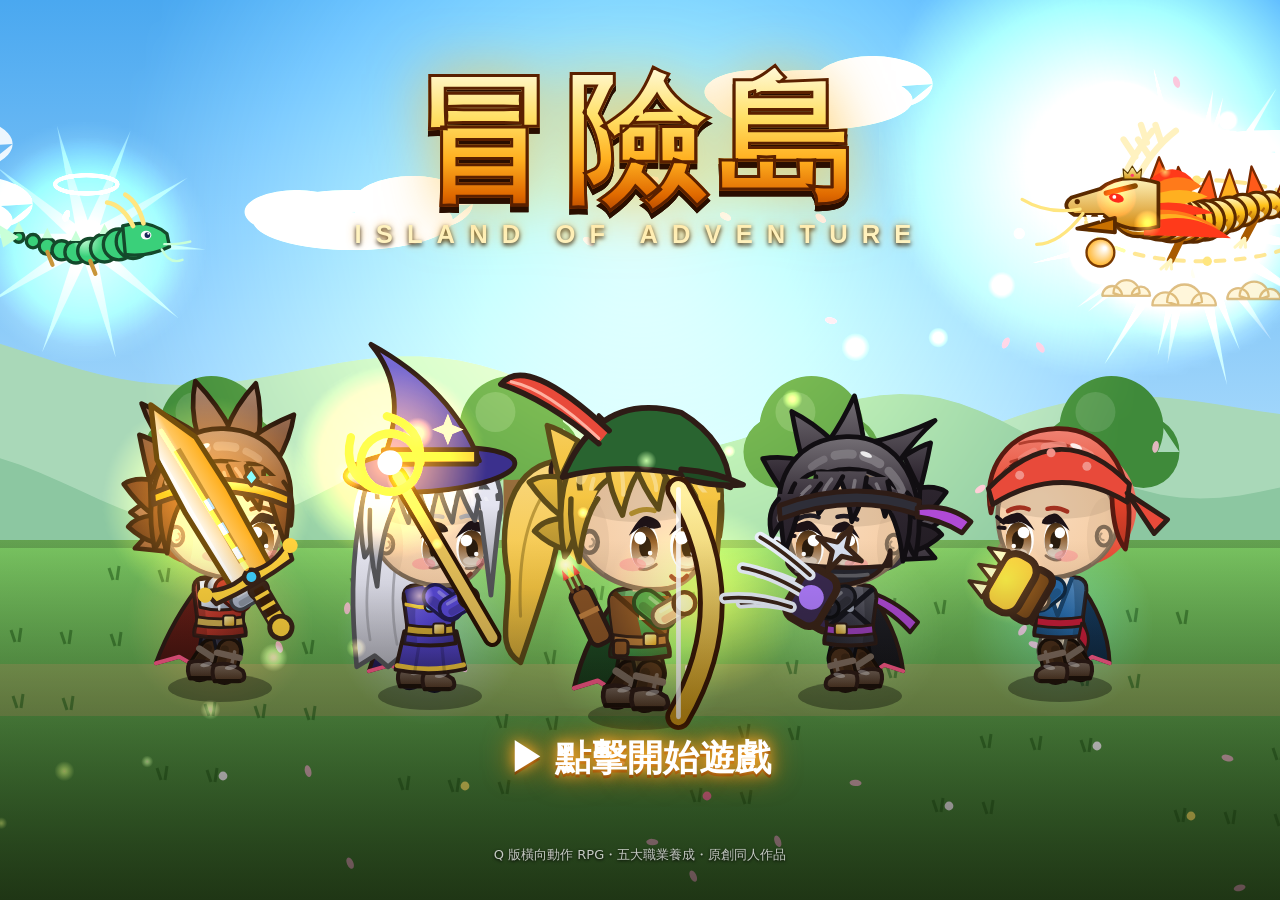
==== game/index.html @ 32ce2522 "chore: establish game baseline and visual review harness" ====
<!DOCTYPE html>
<html lang="zh-Hant">
<head>
<meta charset="utf-8">
<meta name="viewport" content="width=device-width, initial-scale=1, viewport-fit=cover">
<title>冒險島 · RPG</title>
<style>
:root{--g1:#fff1a8;--g2:#f0c43c;--g3:#b8861f;--gold:linear-gradient(135deg,#fff1a8,#f0c43c 45%,#b8861f);--ink:#f3e6bd;--sub:#a8976a;color-scheme:dark}
*{box-sizing:border-box}
html,body{margin:0;min-height:100%}
body{background:#07060a;color:var(--ink);font-family:"Segoe UI",system-ui,"Microsoft JhengHei","PingFang TC","Noto Sans TC",sans-serif;display:flex;flex-direction:column;align-items:center;justify-content:center;min-height:100vh;padding:8px;gap:8px;user-select:none;-webkit-user-select:none;touch-action:manipulation;overflow-x:hidden}
body::before{content:"";position:fixed;inset:-20%;z-index:-1;background:radial-gradient(40% 35% at 15% 10%,rgba(240,196,60,.16),transparent 70%),radial-gradient(35% 40% at 90% 85%,rgba(120,80,220,.16),transparent 70%);animation:dr 20s ease-in-out infinite alternate}
@keyframes dr{to{transform:translate(5%,4%) scale(1.1)}}
button,input{font-family:inherit}
#wrap{width:min(100%,calc((100vh - 24px)*16/9))}
html:fullscreen body{padding:0}html:fullscreen #wrap{width:min(100vw,100vh*16/9)}html:fullscreen #stage{border-radius:0}
#stage{position:relative;width:100%;aspect-ratio:16/9;border:1px solid transparent;border-radius:16px;overflow:hidden;background:#000 padding-box,linear-gradient(135deg,#fff1a8,#8a6a1c 35%,#f0c43c 70%,#6b4e16) border-box;box-shadow:0 0 70px rgba(240,196,60,.16)}
#cv{width:100%;height:100%;display:block}
#ui{position:absolute;inset:0;display:flex;align-items:center;justify-content:center;padding:30px 0 52px;background:radial-gradient(ellipse at center,rgba(10,8,16,.55),rgba(5,4,8,.86));backdrop-filter:blur(2px)}
#ui[hidden]{display:none}#qbar[hidden]{display:none}
.panel{max-height:100%;width:100%;overflow:auto;text-align:center;padding:12px 16px}
.panel[hidden]{display:none}
h1{margin:0;font:900 clamp(28px,6vw,58px)/1.15 Georgia,"Noto Serif TC",serif;letter-spacing:.12em;background:linear-gradient(100deg,#8a6a1c,#fff1a8,#d9a52b,#fff1a8,#8a6a1c);background-size:250%;-webkit-background-clip:text;background-clip:text;color:transparent;animation:sh 6s linear infinite;filter:drop-shadow(0 4px 18px rgba(240,196,60,.35))}
h1 b{font-size:1.15em}
@keyframes sh{to{background-position:250% 0}}
h2{margin:0 0 8px;font-size:clamp(15px,2.6vw,22px);color:var(--g1);letter-spacing:.06em}
.sub{color:var(--sub);font-size:clamp(10px,1.6vw,13px);margin:4px 0 10px}
.btnc{display:grid;grid-template-columns:repeat(2,minmax(0,1fr));gap:8px;max-width:520px;margin:0 auto 8px}
.btnc button,.lnk,.btns button,.mini{border:1px solid rgba(240,196,60,.5);background:rgba(18,14,6,.9);color:var(--g2);font:700 clamp(12px,2vw,16px) inherit;padding:clamp(8px,1.6vw,13px) 8px;border-radius:13px;cursor:pointer;transition:.15s}
.btnc button:hover,.lnk:hover,.btns button:hover,.mini:hover:not(:disabled){background:rgba(240,196,60,.16);transform:translateY(-2px)}
.btnc button.hl{background:linear-gradient(135deg,rgba(240,196,60,.28),rgba(184,134,31,.16));border-color:var(--g2);color:var(--g1)}
.btnc button:disabled{opacity:.4;cursor:default;transform:none}
.lnk{padding:6px 14px;font-size:13px;margin:6px 4px 0}
.mini{padding:4px 10px;font-size:12px;border-radius:9px}
.mini:disabled{opacity:.35;cursor:default}
.mini.on{background:var(--gold);color:#241800}
.seg{display:inline-flex;background:rgba(18,14,6,.9);border:1px solid rgba(240,196,60,.3);border-radius:999px;padding:3px;margin:2px 2px 6px;flex-wrap:wrap;justify-content:center}
.seg button{border:0;background:none;color:var(--sub);font:700 13px inherit;padding:5px 13px;border-radius:999px;cursor:pointer}
.seg button.on{background:var(--gold);color:#241800}
.chs{display:grid;grid-template-columns:repeat(5,minmax(0,1fr));gap:6px;max-width:620px;margin:0 auto}
.cc canvas{display:block;margin:0 auto;width:clamp(46px,8vw,74px);height:auto;filter:drop-shadow(0 3px 4px rgba(0,0,0,.5))}
.vol{font-size:13px;color:var(--ink)}.vol input{width:min(160px,30vw);vertical-align:middle;accent-color:#f0c43c}
.sgs{display:grid;grid-template-columns:repeat(7,minmax(0,1fr));gap:4px;max-width:660px;margin:0 auto 6px}.sgd{position:relative;border:1px solid rgba(240,196,60,.25);border-radius:9px;padding:4px 2px;font-size:10.5px;background:rgba(18,14,6,.6);min-height:52px}.sgd b{display:block;color:var(--g1);font-size:11px}.sgd small{color:var(--sub);font-size:10px;line-height:1.2;display:block}.sgd.sp{border-color:#ffd23d;background:rgba(240,196,60,.12)}.sgd.now{box-shadow:0 0 0 2px #ffd23d;animation:pulse 1.2s infinite alternate}.sgd.done{opacity:.5}.sgd i{position:absolute;right:4px;top:2px;color:#6ef08f;font-style:normal}@keyframes pulse{to{box-shadow:0 0 0 2px #ffd23d,0 0 14px rgba(255,210,61,.6)}}
.btnc.three{grid-template-columns:repeat(3,minmax(0,1fr));max-width:640px}
.salon{display:flex;gap:12px;max-width:720px;margin:6px auto 0;text-align:left;align-items:flex-start}
.salon canvas{background:radial-gradient(circle at 50% 70%,rgba(240,196,60,.25),rgba(0,0,0,.3) 70%);border:1px solid rgba(240,196,60,.4);border-radius:14px;width:170px;height:200px;flex:none}
.opt{display:flex;flex-wrap:wrap;gap:4px;margin:2px 0 6px}
.opt button{border:1px solid rgba(240,196,60,.35);background:rgba(18,14,6,.9);color:var(--ink);border-radius:8px;padding:3px 8px;font:600 12px inherit;cursor:pointer}
.opt button.on{background:var(--gold);color:#241800}
.opt button.lk{opacity:.45}
.sw{display:inline-block;width:12px;height:12px;border-radius:50%;vertical-align:-1px;margin-right:3px;border:1px solid #0006}
.pslots{display:flex;gap:6px;justify-content:center;margin:6px 0 4px;flex-wrap:wrap}.pslot{min-width:150px;border:1px dashed rgba(255,156,207,.4);border-radius:10px;padding:4px 8px;display:flex;flex-direction:column;font-size:12px}.pslot.on{border-style:solid;background:rgba(255,156,207,.08)}.pslot small{color:var(--sub);font-size:10px}
#gani .gstar{position:absolute;inset:0;background-image:radial-gradient(1.5px 1.5px at 10% 20%,#fff,transparent),radial-gradient(1px 1px at 30% 70%,#fff,transparent),radial-gradient(1.5px 1.5px at 55% 30%,#ffe9a8,transparent),radial-gradient(1px 1px at 75% 80%,#fff,transparent),radial-gradient(2px 2px at 90% 15%,#c9b8ff,transparent),radial-gradient(1px 1px at 45% 90%,#fff,transparent);background-size:300px 300px;animation:gsky 40s linear infinite;opacity:.7;pointer-events:none}@keyframes gsky{to{background-position:300px 600px}}
#gani.gt1{background:radial-gradient(ellipse at center,rgba(90,60,10,.97),rgba(8,5,2,.995))}#gani.gt2{background:radial-gradient(ellipse at center,rgba(70,20,90,.98),rgba(6,2,12,.995))}
.gm .gaura{position:absolute;left:-30px;top:-30px;width:210px;height:210px;border-radius:50%;opacity:0}.gm.g1 .gaura{opacity:1;background:radial-gradient(circle,rgba(255,210,61,.55),transparent 65%);animation:gpul 0.6s infinite alternate}.gm.g2 .gaura{opacity:1;background:conic-gradient(from 0deg,#ff5a8a,#ffd23d,#6ef08f,#5ab8ff,#c77dff,#ff5a8a);-webkit-mask:radial-gradient(circle,transparent 35%,#000 40%,transparent 70%);mask:radial-gradient(circle,transparent 35%,#000 40%,transparent 70%);animation:gspin 1.2s linear infinite}
@keyframes gpul{to{transform:scale(1.15);opacity:.7}}.gm.g2{animation:gshake .08s 12 linear}.gbase em{position:absolute;left:0;right:0;top:-2px;text-align:center;font-style:normal;color:#fff;font-size:14px;z-index:2}
.gburst{position:absolute;left:50%;top:23px;width:0;height:0;pointer-events:none}.gburst i{position:absolute;left:-2px;top:-2px;width:4px;height:24px;border-radius:2px;background:linear-gradient(#fff6c0,#ffd23d,transparent);transform-origin:2px 2px;animation:gbr .9s ease-out forwards}.gburst i:nth-child(1){transform:rotate(0deg) translateY(10px)}.gburst i:nth-child(2){transform:rotate(30deg) translateY(10px)}.gburst i:nth-child(3){transform:rotate(60deg) translateY(10px)}.gburst i:nth-child(4){transform:rotate(90deg) translateY(10px)}.gburst i:nth-child(5){transform:rotate(120deg) translateY(10px)}.gburst i:nth-child(6){transform:rotate(150deg) translateY(10px)}.gburst i:nth-child(7){transform:rotate(180deg) translateY(10px)}.gburst i:nth-child(8){transform:rotate(210deg) translateY(10px)}.gburst i:nth-child(9){transform:rotate(240deg) translateY(10px)}.gburst i:nth-child(10){transform:rotate(270deg) translateY(10px)}.gburst i:nth-child(11){transform:rotate(300deg) translateY(10px)}.gburst i:nth-child(12){transform:rotate(330deg) translateY(10px)}@keyframes gbr{from{opacity:1;height:4px}to{opacity:0;height:60px}}
.urc{position:absolute;inset:0;z-index:5;display:flex;align-items:center;justify-content:center;overflow:hidden;pointer-events:none;transition:opacity .6s}.urc.out{opacity:0}
.urflash{position:absolute;inset:0;background:radial-gradient(circle,rgba(255,250,220,.85),rgba(255,210,61,.25) 40%,transparent 70%);animation:urfl 1s ease-out forwards}@keyframes urfl{from{opacity:1;transform:scale(.3)}to{opacity:0;transform:scale(1.6)}}
.urrays{position:absolute;left:50%;top:50%;width:1600px;height:1600px;margin:-800px 0 0 -800px;background:repeating-conic-gradient(rgba(255,90,138,.30) 0 6deg,rgba(255,210,61,.30) 6deg 12deg,rgba(110,240,143,.26) 12deg 18deg,rgba(90,184,255,.30) 18deg 24deg,rgba(199,125,255,.30) 24deg 30deg,transparent 30deg 40deg);-webkit-mask:radial-gradient(circle,#000 10%,transparent 60%);mask:radial-gradient(circle,#000 10%,transparent 60%);animation:gspin 6s linear infinite,urin .8s ease-out}.urrays.r2{animation:gspin 9s linear infinite reverse,urin .8s ease-out;opacity:.6}@keyframes urin{from{transform:scale(0)}}
.urring{position:absolute;left:50%;top:50%;width:40px;height:40px;margin:-20px 0 0 -20px;border-radius:50%;border:4px solid #ffd23d;box-shadow:0 0 30px #ff5a8a,inset 0 0 20px #5ab8ff;animation:urr 1.6s ease-out infinite}.urring.d2{animation-delay:.5s;border-color:#5ab8ff}.urring.d3{animation-delay:1s;border-color:#c77dff}@keyframes urr{from{transform:scale(.2);opacity:1}to{transform:scale(18);opacity:0}}
.urcf{position:absolute;inset:0}.urcf i{position:absolute;top:-20px;width:8px;height:14px;border-radius:2px;animation-name:urcf;animation-timing-function:linear;animation-iteration-count:infinite}@keyframes urcf{to{top:110%;margin-left:60px}}
.urbox{position:relative;text-align:center;padding:36px 70px;border-radius:50%;background:radial-gradient(ellipse,rgba(10,4,20,.7),transparent 70%);animation:urbx 1s cubic-bezier(.2,1.6,.4,1)}@keyframes urbx{from{transform:scale(0) rotate(-12deg);opacity:0}}
.urtx{font:900 64px/1.1 Georgia,"Noto Serif TC",serif;letter-spacing:.08em;background:linear-gradient(90deg,#ff5a8a,#ffd23d,#6ef08f,#5ab8ff,#c77dff,#ff5a8a);background-size:300%;-webkit-background-clip:text;background-clip:text;color:transparent;filter:drop-shadow(0 0 14px rgba(255,210,61,.9)) drop-shadow(0 4px 2px #000);animation:urshine 1.5s linear infinite}@keyframes urshine{to{background-position:300% 0}}
.urit{margin-top:10px;font-size:26px;font-weight:900;text-shadow:0 0 12px currentColor,0 2px 3px #000;animation:gpop .8s .3s backwards}.ursub{margin-top:6px;color:#fff3c8;font-size:15px;letter-spacing:.3em;text-shadow:0 2px 3px #000}
#gani{position:fixed;inset:0;z-index:60;background:radial-gradient(ellipse at center,rgba(44,26,66,.985),rgba(6,4,10,.995));display:flex;flex-direction:column;align-items:center;justify-content:center;gap:16px;cursor:pointer;overflow:auto;padding:20px}#gani[hidden]{display:none}
.gm{position:relative;z-index:1;width:150px;height:170px;animation:gshake .12s 6 linear}
#gani .gfx{position:fixed;inset:0;width:100%;height:100%;pointer-events:none;z-index:0}.gcaps,.gskip,.gab{position:relative;z-index:1}
.gm.gc0 .gaura{opacity:1;background:radial-gradient(circle,rgba(150,210,255,.55),transparent 65%);animation:gpul .5s infinite alternate}
.gm.g1 .gdome{border-color:#fff3b0;box-shadow:0 0 30px #ffd23d,inset 0 0 20px rgba(255,210,61,.6)}.gm.g2 .gdome{border-color:#fff;box-shadow:0 0 40px #ff6ad5,0 0 70px #7fd8ff,inset 0 0 26px rgba(255,255,255,.7)}
.gc{padding:8px 6px 10px;border-radius:14px}.gc.op{background:linear-gradient(180deg,rgba(255,255,255,.07),rgba(0,0,0,.3));box-shadow:inset 0 0 0 1px rgba(255,255,255,.14)}
.gc.t0.op .gt{animation:gflip .4s}.gc.t1 .gb{box-shadow:0 0 14px #ffd23d,0 0 4px #fff}.gc.t1.op{background:linear-gradient(180deg,rgba(255,210,61,.28),rgba(70,30,0,.4));box-shadow:inset 0 0 0 2px #ffd23d,0 0 22px rgba(255,190,60,.7);animation:gcard .55s cubic-bezier(.2,1.6,.4,1)}
.gc.t2.op{background:linear-gradient(120deg,rgba(255,90,138,.4),rgba(255,210,61,.4),rgba(110,240,143,.4),rgba(90,184,255,.4),rgba(199,125,255,.4),rgba(255,90,138,.4));background-size:300% 300%;box-shadow:inset 0 0 0 2px #fff,0 0 32px rgba(255,106,213,.9),0 0 60px rgba(127,216,255,.6);animation:gcard .6s cubic-bezier(.2,1.6,.4,1),grb 2s linear infinite}
.gc.t1.op .gt,.gc.t2.op .gt{font-size:13px;animation:gflip .5s}.gc.t1.op .gt::before{content:"★ 稀有 ★";display:block;font-size:10px;color:#ffe27a;letter-spacing:.2em}
@keyframes gflip{from{transform:rotateY(90deg) scale(.6);opacity:0}to{transform:none;opacity:1}}@keyframes gcard{from{transform:scale(.4) rotate(-8deg)}to{transform:none}}@keyframes grb{to{background-position:300% 0}}.gdome{position:absolute;left:10px;top:0;width:130px;height:120px;border-radius:50%;background:radial-gradient(circle at 35% 30%,rgba(255,255,255,.5),rgba(160,200,255,.18) 40%,rgba(80,100,160,.25));border:3px solid #ffd23d;overflow:hidden}.gdome i{position:absolute;width:26px;height:26px;border-radius:50%;background:linear-gradient(#ff7aa0 50%,#fff 50%);border:2px solid #2a1626;animation:gbob 1s infinite alternate}.gdome i:nth-child(2n){background:linear-gradient(#7fd8ff 50%,#fff 50%)}.gdome i:nth-child(3n){background:linear-gradient(#ffd23d 50%,#fff 50%)}
.gdome i:nth-child(1){left:12px;top:70px}.gdome i:nth-child(2){left:40px;top:80px}.gdome i:nth-child(3){left:70px;top:75px}.gdome i:nth-child(4){left:96px;top:68px}.gdome i:nth-child(5){left:24px;top:46px}.gdome i:nth-child(6){left:55px;top:52px}.gdome i:nth-child(7){left:84px;top:44px}.gdome i:nth-child(8){left:40px;top:24px}.gdome i:nth-child(9){left:70px;top:22px}
.gbase{position:absolute;left:20px;top:110px;width:110px;height:58px;border-radius:10px 10px 16px 16px;background:linear-gradient(#e0483a,#8a1a14);border:3px solid #2a1626}.gbase::after{content:"";position:absolute;left:41px;top:14px;width:22px;height:22px;border-radius:50%;background:#ffd23d;border:3px solid #2a1626}
@keyframes gshake{0%,100%{transform:rotate(0)}25%{transform:rotate(-4deg)}75%{transform:rotate(4deg)}}@keyframes gbob{to{transform:translateY(-6px)}}
.gcaps{display:flex;flex-wrap:wrap;gap:10px;justify-content:center;max-width:760px}.gc{position:relative;width:130px;min-height:100px;display:flex;flex-direction:column;align-items:center;animation:gdrop .35s cubic-bezier(.3,1.6,.6,1) backwards}
.gc .gb{width:46px;height:46px;border-radius:50%;background:linear-gradient(#9ab0c8 50%,#fff 50%);border:3px solid #2a1626;position:relative;z-index:1;transition:.25s}.gc.t1 .gb{background:linear-gradient(#ffd23d 50%,#fff 50%)}.gc.t2 .gb{background:conic-gradient(#ff5a8a,#ffd23d,#6ef08f,#5ab8ff,#c77dff,#ff5a8a);animation:gwob .3s 3 linear}
.gc.op .gb{transform:scale(.7) translateY(-6px);opacity:.35}.gc .gt{font-size:12px;text-align:center;margin-top:6px;opacity:0;transform:translateY(8px);transition:.3s;font-weight:700;text-shadow:0 1px 2px #000}.gc.op .gt{opacity:1;transform:none}
.gc.t1.op::before,.gc.t2.op::before{content:"";position:absolute;left:50%;top:23px;width:140px;height:140px;margin:-70px 0 0 -70px;border-radius:50%;background:repeating-conic-gradient(rgba(255,210,61,.45) 0 10deg,transparent 10deg 30deg);animation:gspin 4s linear infinite;z-index:0;-webkit-mask:radial-gradient(circle,#000 30%,transparent 70%);mask:radial-gradient(circle,#000 30%,transparent 70%)}
.gc.t2.op::before{background:repeating-conic-gradient(rgba(255,90,138,.5) 0 8deg,rgba(255,210,61,.5) 8deg 16deg,rgba(110,240,143,.45) 16deg 24deg,rgba(90,184,255,.5) 24deg 32deg,transparent 32deg 45deg);width:180px;height:180px;margin:-90px 0 0 -90px}
.gc.t2.op::after{content:"超稀有！";position:absolute;top:-14px;font-size:12px;font-weight:900;color:#ffd23d;text-shadow:0 0 6px #ff5a8a,0 1px 2px #000;animation:gpop .5s}
@keyframes gdrop{from{transform:translateY(-120px) scale(.6);opacity:0}}@keyframes gspin{to{transform:rotate(360deg)}}@keyframes gwob{25%{transform:rotate(-12deg)}75%{transform:rotate(12deg)}}@keyframes gpop{from{transform:scale(2.4);opacity:0}}
.gskip{color:var(--sub);font-size:12px}#gres div.rare{background:linear-gradient(135deg,rgba(255,210,61,.14),rgba(18,14,6,.9))}#gres div.ur{border-color:#ffd23d;box-shadow:0 0 18px rgba(255,210,61,.7);background:linear-gradient(135deg,rgba(255,90,138,.18),rgba(255,210,61,.18),rgba(90,184,255,.18))}
.gpb{max-width:520px;margin:4px auto;font-size:12px;color:var(--sub)}.gsel{max-width:680px;margin:6px auto;padding:8px;border:1px solid #6ef08f;border-radius:12px;background:rgba(110,240,143,.08);font-size:12px}.gsl{display:flex;flex-wrap:wrap;gap:4px;justify-content:center;margin-top:6px}
.gbtns{display:flex;gap:10px;justify-content:center;margin:10px auto 6px;max-width:560px}.gbtn{flex:1;position:relative;overflow:hidden;border:2px solid #ffd23d;border-radius:16px;padding:12px 8px;font:800 15px inherit;color:#2a1606;background:linear-gradient(180deg,#fff3b0,#ffc21a 55%,#d48a00);box-shadow:0 4px 0 #8a5200,0 0 18px rgba(255,210,61,.45);cursor:pointer;transition:.12s}.gbtn:hover{transform:translateY(-2px);box-shadow:0 6px 0 #8a5200,0 0 26px rgba(255,210,61,.7)}.gbtn:active{transform:translateY(2px);box-shadow:0 1px 0 #8a5200}.gbtn::after{content:"";position:absolute;top:0;left:-60%;width:40%;height:100%;background:linear-gradient(100deg,transparent,rgba(255,255,255,.65),transparent);animation:gshn 2.6s infinite}.gbtn.g10{background:linear-gradient(180deg,#ffd6f0,#ff6ab0 55%,#b8327a);border-color:#ff9ad5;color:#fff;text-shadow:0 1px 2px #5a0a3a;box-shadow:0 4px 0 #6a0a3a,0 0 18px rgba(255,106,176,.5)}@keyframes gshn{60%,100%{left:130%}}
.gban{animation:gbg 3s ease-in-out infinite alternate}@keyframes gbg{to{box-shadow:0 0 34px rgba(255,210,61,.6),0 0 8px rgba(255,90,138,.5)}}
.gban{position:relative;max-width:560px;margin:0 auto 6px;border-radius:16px;overflow:hidden;border:1px solid #ffd23d;box-shadow:0 0 24px rgba(255,210,61,.35)}.gban canvas{display:block;width:100%;height:auto}.gbt{position:absolute;right:10px;top:10px;display:flex;flex-direction:column;align-items:flex-end;gap:3px;text-shadow:0 1px 3px #000,0 0 6px #000}.gbt b{color:#ffd23d;font-size:15px}.gbt span{font-size:12px;color:#fff3c8}.gbt i{font-style:normal;color:#ff9ad5;margin-left:4px}
.gtbl[hidden]{display:none!important}.gab{display:flex;gap:10px;justify-content:center}.gab .mini{font-size:15px;padding:10px 22px}
.gtbl{max-width:520px;margin:8px auto;padding:6px;border:1px solid rgba(240,196,60,.4);border-radius:12px;background:rgba(10,8,4,.92)}
#gres{display:grid;grid-template-columns:repeat(auto-fill,minmax(120px,1fr));gap:6px;max-width:680px;margin:8px auto 0}
#gres div{border:1px solid rgba(240,196,60,.35);border-radius:10px;padding:6px;font-size:12px;background:rgba(18,14,6,.9);animation:ri .35s backwards}
#gres div.rare{border-color:#ff3d6e;box-shadow:0 0 16px rgba(255,61,110,.6)}
.cc{border:1px solid rgba(240,196,60,.35);background:rgba(18,14,6,.9);border-radius:12px;padding:7px 2px;cursor:pointer;color:var(--ink);transition:.15s;position:relative}
.cc:hover,.cc.on{border-color:var(--g2);background:rgba(240,196,60,.14);transform:translateY(-3px)}
.cc i{display:block;width:clamp(26px,5vw,44px);height:clamp(26px,5vw,44px);border-radius:50%;margin:0 auto 3px;border:3px solid #111;box-shadow:0 0 14px var(--cl)}
.cc b{font-size:clamp(11px,1.9vw,14px)}
.cc small{display:block;color:var(--sub);font-size:11px}
.info{min-height:34px;margin:8px auto 0;max-width:660px;font-size:clamp(10px,1.7vw,13px);color:var(--sub);line-height:1.6}
.info b{color:var(--g1)}
.xpb{height:7px;background:#1d1708;border-radius:5px;overflow:hidden;max-width:320px;margin:4px auto}
.xpb i{display:block;height:100%;background:var(--gold)}
.help{font-size:clamp(11px,1.7vw,14px);line-height:1.8;max-width:660px;margin:0 auto;text-align:left}
.help kbd{background:#1d1708;border:1px solid rgba(240,196,60,.45);border-radius:5px;padding:0 6px;color:var(--g1);font-size:.95em}
.rows{max-width:660px;margin:8px auto 0;text-align:left;display:flex;flex-direction:column;gap:5px}
.row{display:flex;align-items:center;gap:8px;background:rgba(18,14,6,.9);border:1px solid rgba(240,196,60,.22);border-radius:11px;padding:6px 10px;font-size:clamp(11px,1.8vw,13px)}
.row .nm{flex:1;min-width:0}
.row .nm b{color:var(--g1)}
.row .nm small{display:block;color:var(--sub);font-size:11px}
.row .lv{color:var(--g2);font-size:12px;white-space:nowrap}
.row.lock{opacity:.45}
#m4 h2{margin-bottom:4px}
.gtool{display:flex;flex-wrap:wrap;gap:6px;justify-content:center;margin:0 auto 8px}
.gtool button{border:1px solid rgba(240,196,60,.3);background:rgba(18,14,6,.85);color:var(--ink);border-radius:999px;padding:4px 12px;font:700 12px inherit;cursor:pointer;transition:.15s}
.gtool button:hover,.gtool button:focus{border-color:var(--g2);color:var(--g1);transform:translateY(-1px)}
#m4 .chs{max-width:820px}
.gcard{max-width:820px!important;text-align:left;background:linear-gradient(180deg,rgba(46,34,12,.94),rgba(16,12,6,.94));border:1px solid rgba(240,196,60,.38);border-radius:14px;padding:10px 14px;box-shadow:0 8px 24px rgba(0,0,0,.35),inset 0 1px 0 rgba(255,241,168,.12)}
.gcard .gh{display:flex;flex-wrap:wrap;align-items:baseline;gap:4px 14px}
.gcard .gnm{font-size:18px;font-weight:900;color:var(--g1)}.gcard .gjb{color:var(--ink);font-weight:700}.gcard .gcp{color:#ffb070;font-weight:900;font-size:15px}.gcard .gsp{color:var(--sub)}.gcard .gsp.on{color:#6ef08f;font-weight:900}.gcard .gds{color:#c9a0ff}
.gcard .xpb{margin:6px 0 2px}.gcard .gxp{font-size:11px;color:var(--sub)}
.gst{display:grid;grid-template-columns:repeat(auto-fill,minmax(118px,1fr));gap:4px 8px;margin-top:6px}
.gst span{display:flex;justify-content:space-between;background:rgba(255,255,255,.045);border:1px solid rgba(240,196,60,.12);border-radius:8px;padding:2px 8px;font-size:12px;color:var(--sub)}.gst b{color:var(--g1)}
.gact{margin-top:6px;font-size:12px}
.chh{display:flex;justify-content:space-between;align-items:center;gap:10px;cursor:pointer;color:var(--g1);font-size:13px;margin:6px 2px 0;padding:7px 12px;border-radius:10px;background:rgba(255,255,255,.04);border:1px solid rgba(255,255,255,.1)}.chh:hover{background:rgba(255,255,255,.09)}.chh.open{border-color:var(--g1);background:rgba(255,215,94,.08)}.chh.lock{opacity:.5}.chh small{font-weight:600;color:#cdb98a;font-size:11.5px}
#title{position:fixed;inset:0;z-index:200;background:#0b0820;cursor:pointer;overflow:hidden;user-select:none}#title canvas{position:absolute;inset:0;width:100%;height:100%}
#title.out{animation:tout .7s forwards;pointer-events:none}@keyframes tout{to{opacity:0;transform:scale(1.06)}}
.tlogo{position:absolute;left:0;right:0;top:7%;text-align:center;pointer-events:none;animation:tlin 1.3s cubic-bezier(.2,1.5,.4,1) both}
.tl1{display:inline-block;font:900 clamp(60px,11vw,160px)/1.1 "Microsoft JhengHei",sans-serif;letter-spacing:.08em;background:linear-gradient(180deg,#fffbe0 0%,#ffe066 35%,#ffb020 62%,#e06a00 85%,#a83c00);-webkit-background-clip:text;background-clip:text;color:transparent;-webkit-text-stroke:3px #5a2000;filter:drop-shadow(0 6px 0 #2a0e00) drop-shadow(0 0 28px rgba(255,190,60,.65));animation:tglow 3s ease-in-out infinite}
.tl2{margin-top:2px;font:800 clamp(14px,2vw,28px) sans-serif;letter-spacing:.55em;color:#fff3c0;text-shadow:0 0 10px rgba(255,180,60,.8),0 2px 4px #000}
.tstart{position:absolute;left:0;right:0;bottom:13%;text-align:center;font:900 clamp(22px,2.8vw,38px) "Microsoft JhengHei",sans-serif;color:#fff;text-shadow:0 0 14px #ffb030,0 0 30px #ff7a00,0 3px 0 #5a2a00;animation:tblink 1.5s ease-in-out infinite;pointer-events:none}
.tfoot{position:absolute;left:0;right:0;bottom:4%;text-align:center;color:rgba(255,255,255,.75);font-size:13px;text-shadow:0 1px 3px #000;pointer-events:none}
@keyframes tblink{0%,100%{opacity:1;transform:scale(1)}50%{opacity:.35;transform:scale(.95)}}
@keyframes tlin{from{opacity:0;transform:translateY(-50px) scale(.7)}to{opacity:1;transform:none}}
@keyframes tglow{0%,100%{filter:drop-shadow(0 6px 0 #2a0e00) drop-shadow(0 0 22px rgba(255,190,60,.5))}50%{filter:drop-shadow(0 6px 0 #2a0e00) drop-shadow(0 0 40px rgba(255,220,120,.95))}}
#rsTip{position:fixed;z-index:90;max-width:300px;background:rgba(16,12,6,.97);border:1px solid #ffd23d;border-radius:12px;padding:9px 12px;font-size:12px;line-height:1.55;color:var(--ink);box-shadow:0 6px 22px rgba(0,0,0,.6);pointer-events:none}#rsTip b{color:#ffe27a;font-size:14px}#rsTip i{font-style:normal;color:#ffb070;font-weight:700}
#resbar span{pointer-events:auto;cursor:help}#resbar span:hover{border-color:#ffd23d;background:rgba(60,44,10,.92)}
#gtab button.rd,#gch .cc{position:relative}#gtab button.rd::after{content:"";position:absolute;top:4px;right:8px;width:9px;height:9px;border-radius:50%;background:#ff3d5a;box-shadow:0 0 6px #ff3d5a;animation:rdp 1.2s infinite}
.eqs .rdot{top:3px;right:3px}#gch .cc .rdot{position:absolute!important;top:5px!important;right:6px!important;left:auto!important;width:10px!important;height:10px!important;margin:0!important;padding:0!important;font-size:0!important;line-height:0!important;border:0!important;box-shadow:0 0 6px #ff3d5a!important}
#gch .cc.on::after{content:"✏ 點一下編輯外觀";position:absolute;left:50%;bottom:-9px;transform:translateX(-50%);white-space:nowrap;font-size:10.5px;padding:0 7px;border-radius:8px;background:#3a2a08;border:1px solid #ffd23d;color:#ffe27a}
.gst2{max-width:720px;margin:10px auto 4px;padding:10px 12px;border:1px solid rgba(240,196,60,.35);border-radius:14px;background:rgba(18,14,6,.85);text-align:left;font-size:12px}.gst2>b{color:#ffe27a;font-size:13px}.gst2>small{color:var(--sub);margin-left:6px}
.gsg{display:grid;grid-template-columns:repeat(auto-fill,minmax(200px,1fr));gap:4px;margin-top:6px}.gsg span{display:flex;gap:6px;align-items:center;padding:3px 8px;border-radius:8px;background:rgba(255,255,255,.04)}.gsg span i{font-style:normal;margin-left:auto;color:#ffe27a;font-weight:800}.gsg span em{font-style:normal;color:var(--sub);min-width:38px;text-align:right}.gsg span.r{background:rgba(255,106,213,.1)}.gsg span.u{background:linear-gradient(90deg,rgba(255,210,61,.22),rgba(199,125,255,.2))}
.gsr{margin-top:8px;display:flex;flex-wrap:wrap;gap:4px 10px;align-items:center}.gsr b{color:#ffb070;margin-right:4px}.gsr span{font-weight:700;text-shadow:0 1px 2px #000}
.qhelp{position:relative;display:inline-flex;width:26px;height:26px;border-radius:50%;align-items:center;justify-content:center;background:#3a2a08;border:1px solid #ffd23d;color:#ffe27a;font:900 15px sans-serif;cursor:help;margin-right:10px;vertical-align:middle}.qhelp .qtip{display:none;position:absolute;left:0;top:32px;width:min(560px,82vw);z-index:40;text-align:left;font-size:12.5px;font-weight:400;line-height:1.65;color:var(--ink);background:rgba(16,12,6,.98);border:1px solid #ffd23d;border-radius:12px;padding:10px 14px;box-shadow:0 8px 24px rgba(0,0,0,.6);font-family:inherit}
.rdrow{align-items:center;gap:6px}.rdb{display:inline-flex!important;flex-direction:column;align-items:center;min-width:84px;padding:6px 10px!important;line-height:1.3}.rdb b{font-size:14px}.rdb small{font-size:11px;display:block}
.r6,.eqs.r6{animation:tgd 1.4s ease-in-out infinite}@keyframes tgd{0%,100%{box-shadow:0 0 12px #ffe94d,inset 0 0 12px rgba(255,233,77,.5)}50%{box-shadow:0 0 26px #fff6b0,inset 0 0 18px rgba(255,255,255,.75)}}
.row[data-bk],.row[data-pk]{cursor:pointer}.row[data-bk]:hover,.row[data-pk]:hover{background:rgba(255,215,94,.07)}
.cpa{margin-top:6px;font-size:12px}.cpa summary{cursor:pointer;color:#ffe27a;font-weight:800;list-style:none;display:inline-block;padding:3px 10px;border:1px solid rgba(255,210,61,.45);border-radius:999px;background:rgba(255,210,61,.08)}.cpa summary::-webkit-details-marker{display:none}
.cpb{margin-top:6px;display:grid;gap:3px}.cpr{display:grid;grid-template-columns:150px 1fr 120px;align-items:center;gap:8px}.cpn{white-space:nowrap}.cpbar{height:10px;border-radius:5px;background:rgba(255,255,255,.06);overflow:hidden}.cpbar i{display:block;height:100%;border-radius:5px}.cpv{text-align:right;font-weight:800;color:#ffe27a}.cpv small{color:var(--sub);font-weight:600;margin-left:6px}.cpt{margin-top:4px;color:var(--sub);font-size:11px}
.plk{border:0;background:none;padding:0 2px;cursor:pointer;font-size:12px;opacity:.55}.plk.on{opacity:1;filter:drop-shadow(0 0 4px #ffd23d)}
.chl{display:inline-flex;gap:2px;margin-right:6px}.chl i{font-style:normal;font-size:13px;opacity:.22;filter:grayscale(1)}.chl i.on{opacity:1;filter:none}
.chlres{margin-top:8px;text-align:left;font-size:12px;padding:6px 10px;border:1px solid rgba(255,210,61,.35);border-radius:10px;background:rgba(255,210,61,.06)}.chlres span{margin-right:10px;opacity:.55}.chlres span.ok{opacity:1;color:#6ef08f;font-weight:800}.chlres small{display:block;color:var(--sub);margin-top:2px}
.bkr{display:flex;align-items:center;gap:10px;justify-content:center;font-size:12px;margin:2px 0}.bkr small{color:var(--sub)}
.stg{display:grid;grid-template-columns:repeat(auto-fill,minmax(150px,1fr));gap:2px 10px}.stl{display:flex;gap:6px;align-items:baseline;padding:1px 4px;border-radius:6px;cursor:help;font-size:12px}.stl:hover{background:rgba(255,215,94,.1)}.stl i{font-style:normal}.stl b{margin-left:auto;color:#fff1a8}.stl small{color:#ff9a3d;font-size:10px}
.dcol{display:flex;gap:12px;align-items:flex-start;flex-wrap:wrap}.dcol>div:first-child{flex:1.4 1 220px;min-width:0}.dset{flex:1 1 180px;border-left:1px dashed rgba(240,196,60,.3);padding-left:10px}#gbody .gtop{max-width:1000px}#gbody .eqgrid{flex:1}#gbody #idet{flex:1.6}
.qhelp.sm{width:20px;height:20px;font-size:12px;margin:0 0 0 6px}
.totb{margin:8px 0 4px;padding:8px 10px;border:1px solid rgba(255,176,48,.4);border-radius:12px;background:rgba(40,24,6,.55);font-size:12px;text-align:left}.tth{display:flex;gap:10px;align-items:baseline;flex-wrap:wrap}.tth b{color:#ffb030;font-size:13px}.tth small{color:var(--sub)}
.tts{display:grid;grid-template-columns:repeat(3,1fr) 1.4fr;gap:6px;margin-top:6px}.tsl{border:1px dashed #6a5a3a;border-radius:10px;padding:5px 7px;display:flex;flex-direction:column;gap:1px}.tsl.on{border-style:solid;background:rgba(255,176,48,.07)}.tsl small{color:var(--sub);font-size:10px}.tset{font-size:11px;line-height:1.5}.tset i{font-style:normal;margin-right:6px}
.ttl2{display:grid;grid-template-columns:repeat(auto-fill,minmax(260px,1fr));gap:4px;margin-top:6px}.tit{display:flex;flex-direction:column;gap:2px;border:1px solid rgba(255,255,255,.1);border-left:3px solid var(--tc);border-radius:8px;padding:4px 8px;background:rgba(0,0,0,.2)}.tit.on{background:rgba(110,240,143,.08)}.tit b{color:var(--tc)}.tit small{color:var(--sub)}.tit span{display:flex;gap:4px}
.sovw{overflow-x:auto;margin-top:6px}.sovt{border-collapse:collapse;font-size:11.5px;width:100%;min-width:640px}.sovt th{font-weight:700;color:#ffe27a;padding:3px 4px;border-bottom:1px solid rgba(240,196,60,.35);white-space:nowrap}.sovt th small{display:block;font-size:10px;color:var(--sub);font-weight:600}.sovt td{padding:2px 4px;text-align:center;border-bottom:1px solid rgba(255,255,255,.05);white-space:nowrap}.sovt td i{opacity:.3;font-style:normal}.sovt td.sk{text-align:left;color:#e8dcc0}.sovt td.tt{color:#6ef08f;font-weight:800}.sovt tr:hover td{background:rgba(255,215,94,.06)}
#gtab{display:flex;width:min(820px,100%);margin:10px auto 4px;padding:4px;border-radius:14px;gap:4px}
#gtab button{flex:1;padding:8px 4px;font-size:13px;border-radius:10px;white-space:nowrap}
#m4 .rows{max-width:820px}
#m4 .chs{display:flex;flex-wrap:wrap;justify-content:center;gap:6px}
#m4 .cc{display:grid;grid-template-columns:44px auto;grid-template-rows:auto auto;column-gap:8px;align-items:center;text-align:left;padding:4px 12px 4px 6px;min-width:150px}
#m4 .cc>canvas,#m4 .cc>div{grid-row:1/3;width:44px!important;margin:0}
#m4 .cc[data-new]>div{font-size:24px!important;line-height:44px!important;text-align:center}
.artg{display:grid;grid-template-columns:repeat(4,minmax(0,1fr));gap:6px;max-width:820px;margin:6px auto}.artc{border:1px solid rgba(240,196,60,.3);border-radius:12px;padding:8px 6px;background:rgba(18,14,6,.85);display:flex;flex-direction:column;align-items:center;gap:2px;font-size:12px;opacity:.8}.artc.own{opacity:1;border-color:var(--g2)}.artc.max{border-color:#ff9a3d;box-shadow:0 0 14px rgba(255,154,61,.35)}.artc .aic{font-size:30px;line-height:1.1}.artc small{color:var(--sub);text-align:center;font-size:10.5px}.artc .ast{color:#ffd23d;font-size:11px;letter-spacing:-1px}.artc .ast i{color:#4a4436;font-style:normal}@media (max-width:640px){.artg{grid-template-columns:repeat(2,1fr)}}
.sfr{font-size:12px;line-height:1.15;margin:2px 0;white-space:nowrap}.sfr .sg{margin-right:10px}.sfr i{font-style:normal}
#cmpTip{position:fixed;z-index:80;pointer-events:none;min-width:220px;max-width:300px;padding:8px 10px;border-radius:12px;border:1px solid var(--g2);background:rgba(12,9,4,.96);box-shadow:0 6px 24px rgba(0,0,0,.6);font-size:12px;color:var(--ink)}#cmpTip[hidden]{display:none}#cmpTip .ct{font-weight:800;margin-bottom:3px}#cmpTip .cr{display:flex;justify-content:space-between;gap:10px}#cmpTip .up{color:#6ef08f}#cmpTip .dn{color:#ff8a8a}#cmpTip .eq{color:#8a7a5a}
#resbar{position:absolute;left:10px;right:130px;top:6px;height:24px;display:flex;gap:4px;flex-wrap:nowrap;overflow:hidden;z-index:4;pointer-events:none}#resbar span{flex:none;background:rgba(10,8,4,.8);border:1px solid rgba(240,196,60,.35);border-radius:999px;padding:2px 9px;font-size:12px;font-weight:700;color:var(--ink);white-space:nowrap}#resbar b{color:#ffe27a}
#qbar{position:absolute;left:50%;bottom:6px;transform:translateX(-50%);display:flex;gap:4px;z-index:4;background:rgba(10,8,4,.86);border:1px solid rgba(240,196,60,.45);border-radius:16px;padding:4px 6px;box-shadow:0 4px 18px rgba(0,0,0,.5)}#qbar button{position:relative;border:0;background:transparent;color:var(--g2);font-size:18px;line-height:1;padding:4px 10px;border-radius:10px;cursor:pointer;display:flex;flex-direction:column;align-items:center;gap:2px;min-width:52px}#qbar button span{font-size:11px;font-weight:700;color:var(--ink)}#qbar button:hover,#qbar button.on{background:rgba(240,196,60,.18)}
.rdot{position:absolute;top:2px;right:6px;width:9px;height:9px;border-radius:50%;background:#ff3d5a;box-shadow:0 0 6px #ff3d5a;animation:rdp 1.2s infinite}.btnc button{position:relative}@keyframes rdp{50%{transform:scale(1.3)}}
#todo{max-width:560px;margin:8px auto 4px}.tdh{font-size:13px;color:var(--g1);font-weight:800;margin-bottom:4px}.tdl{display:grid;grid-template-columns:repeat(2,minmax(0,1fr));gap:4px}.td{border:1px solid rgba(240,196,60,.45);background:rgba(18,14,6,.85);color:var(--ink);border-radius:10px;padding:5px 8px;font:inherit;font-size:12px;text-align:left;cursor:pointer}.td:hover{background:rgba(240,196,60,.15)}.td.done{opacity:.5;color:#6ef08f;border-color:rgba(110,240,143,.4)}
.dhd{display:flex;align-items:center;justify-content:space-between;gap:6px}.lkb{flex:none;border:1px solid rgba(240,196,60,.4);background:rgba(0,0,0,.35);border-radius:8px;font-size:15px;line-height:1;padding:4px 6px;cursor:pointer}.lkb.on{border-color:#ffd23d;background:rgba(255,210,61,.18)}
.dsec{display:flex;gap:8px;align-items:flex-start;border-top:1px dashed rgba(240,196,60,.25);padding:5px 0;margin-top:3px}.dsb{flex:1;min-width:0}.dbt{flex:none;width:132px;display:flex;flex-direction:column;gap:4px}.dbt .mini{width:100%;padding:5px 4px;font-size:12px;line-height:1.25}.dbt .mini small{display:block;font-size:10px;opacity:.85;font-weight:400}.dtl{font-size:11px;font-weight:800;color:#ffe9a8}
.autop{margin-top:4px;padding:6px;border:1px solid #5a4a20;border-radius:8px;background:rgba(0,0,0,.25);font-size:11px}.apr{display:flex;flex-wrap:wrap;gap:6px;align-items:center;margin-top:4px}.apr label{display:flex;align-items:center;gap:3px;color:var(--sub)}.apr select{background:#1a140a;color:var(--ink);border:1px solid rgba(240,196,60,.5);border-radius:6px;padding:2px 4px;font:inherit;font-size:11px}
.rtbl{font-size:11px;margin:2px 0 4px;text-align:left}.rtbl summary{cursor:pointer;color:#9be7ff}.rtbl div{display:grid;grid-template-columns:1fr 1fr;gap:1px 8px;padding:4px;background:rgba(0,0,0,.3);border-radius:6px;margin-top:2px}.rtbl small{grid-column:1/-1;color:var(--sub)}
.invf{display:flex;flex-wrap:wrap;gap:3px;justify-content:center;margin:4px 0}.invf button{padding:3px 8px;font-size:12px}.invf small{opacity:.6}
.rows.sk2{display:grid;grid-template-columns:repeat(2,minmax(0,1fr));gap:5px;max-width:820px}.rows.sk2>.full{grid-column:1/-1}.rows.sk2 .row{padding:5px 8px}.rows.sk2 .row .nm small{font-size:10.5px;line-height:1.35}.skg{color:var(--g1);font-weight:800;font-size:13px;margin:6px 2px 0;padding-left:6px;border-left:3px solid var(--g2)}
@media (max-width:640px){.rows.sk2{grid-template-columns:1fr}}
.skn{display:block;color:#cfc3a0!important;margin-top:1px}.skn b{color:#ffe27a}.skn b.nx{color:#6ef08f}.skn b.mx{color:#ffae1a}
.skbar{display:flex;align-items:center;justify-content:center;gap:10px;flex-wrap:wrap;padding:6px 8px;border:1px dashed rgba(240,196,60,.35);border-radius:12px;background:rgba(240,196,60,.06)}.skbar small{color:var(--sub);font-size:11px;width:100%}
#m17 .chs{display:flex;flex-wrap:wrap;justify-content:center;gap:6px;max-width:760px;margin:0 auto 10px}#m17 .cc{display:grid;grid-template-columns:44px auto;grid-template-rows:auto auto;column-gap:8px;align-items:center;text-align:left;padding:4px 12px 4px 6px;min-width:150px}#m17 .cc>canvas,#m17 .cc>div{grid-row:1/3;width:44px!important;margin:0}#m17 .cc[data-new]>div{font-size:24px!important;line-height:44px!important;text-align:center}#m17 .cc.on::after{content:"★ 主要角色";position:absolute;top:-8px;right:6px;font-size:10px;font-weight:800;background:var(--gold);color:#1a1206;border-radius:6px;padding:0 6px}
#stl .row.sel:not(.lock){cursor:pointer;transition:.12s}#stl .row.sel:not(.lock):hover,#stl .row.sel:focus{border-color:var(--g2);background:rgba(240,196,60,.14);transform:translateX(3px)}#stl .row.sel:not(.lock)::after{content:"▶";color:var(--g2);font-size:12px;margin-left:4px}
.row.cur{border-color:var(--g2);background:rgba(240,196,60,.1)}
.row.sel{cursor:pointer}
.gtop{display:flex;gap:10px;max-width:700px;margin:8px auto 0;text-align:left;align-items:stretch}
.eqgrid{display:grid;grid-template-columns:repeat(4,1fr);grid-auto-rows:minmax(0,auto);gap:6px;flex:1.25;align-content:start;align-self:start}
.eqs{border:1px dashed rgba(240,196,60,.35);border-radius:11px;padding:4px 3px;font-size:10.5px;cursor:pointer;text-align:center;background:rgba(18,14,6,.9);color:var(--sub);min-height:66px;position:relative;transition:.12s}
.eqs:hover{transform:translateY(-2px)}
.eqs .ic{font-size:22px;line-height:1.3;display:block;min-height:36px}
.eqs.has{border-style:solid;color:var(--ink);box-shadow:inset 0 0 14px color-mix(in srgb,var(--rc) 35%,transparent)}
.eqs.sel,.tile.sel{outline:2px solid #fff;outline-offset:1px}
#idet{flex:1;border:1px solid rgba(240,196,60,.3);border-radius:12px;background:rgba(10,8,4,.92);padding:8px 10px;font-size:12px;line-height:1.55;min-height:150px}
#idet .t{font-weight:800;font-size:14px}
#idet .cmp{font-size:11px}
#idet .btns2{display:flex;gap:5px;flex-wrap:wrap;margin-top:6px}
.up1{color:#6ef08f}.dn1{color:#ff6b6b}
.invbar{max-width:700px;margin:8px auto 0;display:flex;gap:6px;align-items:center;justify-content:space-between;flex-wrap:wrap;font-size:12px;color:var(--sub)}
.inv{display:grid;grid-template-columns:repeat(auto-fill,minmax(52px,1fr));gap:5px;max-width:700px;margin:6px auto 0}
.tile{position:relative;aspect-ratio:1;border-radius:10px;border:2px solid var(--rc);display:flex;align-items:center;justify-content:center;font-size:22px;cursor:pointer;background:radial-gradient(circle at 50% 35%,color-mix(in srgb,var(--rc) 30%,#120e06),#0d0a05 75%);transition:.12s}
.tile:hover{transform:translateY(-2px)}
.tile .en{position:absolute;right:3px;bottom:0;font-size:10px;color:#fff;font-weight:800;text-shadow:0 0 3px #000,0 0 3px #000}
.tile .lvv{position:absolute;left:3px;bottom:0;font-size:9px;color:#ddd;text-shadow:0 0 3px #000}
.tile .upa{position:absolute;left:3px;top:0;color:#6ef08f;font-size:11px;font-weight:900;text-shadow:0 0 3px #000}
.tile.anc{outline:2px solid #4fe0d0;outline-offset:-4px}
.tile.r4,.eqs.r4{animation:lg 1.6s ease-in-out infinite alternate}
.tile.r5,.eqs.r5{animation:my 1.2s linear infinite}
@keyframes my{0%{box-shadow:0 0 14px #ff3d6e,inset 0 0 14px rgba(255,61,110,.6)}33%{box-shadow:0 0 18px #ffd23d,inset 0 0 14px rgba(255,210,61,.6)}66%{box-shadow:0 0 18px #5ab8ff,inset 0 0 14px rgba(90,184,255,.6)}100%{box-shadow:0 0 14px #ff3d6e,inset 0 0 14px rgba(255,61,110,.6)}}
@keyframes lg{from{box-shadow:0 0 6px #ffae1a,inset 0 0 10px rgba(255,174,26,.4)}to{box-shadow:0 0 18px #ffae1a,inset 0 0 18px rgba(255,174,26,.7)}}
.tile.r3{box-shadow:0 0 8px rgba(199,125,255,.55)}
.gold{color:#ffd75e;font-weight:800}
input.code{background:#120e06;border:1px solid rgba(240,196,60,.5);border-radius:10px;color:var(--g1);padding:7px 10px;font:700 16px inherit;width:140px;text-align:center;text-transform:uppercase;letter-spacing:.2em;outline:none;user-select:text;-webkit-user-select:text}
#tc{display:none;justify-content:space-between;align-items:flex-end;gap:10px;width:100%;touch-action:none}
#tc.show{display:flex}
.dp{display:grid;grid-template-columns:repeat(3,54px);grid-template-rows:repeat(3,54px);gap:4px}
.ab{display:grid;grid-template-columns:repeat(2,70px);gap:6px}
#tc button{border:1px solid rgba(240,196,60,.5);background:rgba(18,14,6,.85);color:var(--g2);border-radius:14px;font:700 15px inherit;touch-action:none;width:100%;height:100%;min-height:52px}
#tc button:active{background:rgba(240,196,60,.3)}
#ov{position:fixed;inset:0;display:none;align-items:center;justify-content:center;background:rgba(0,0,0,.6);backdrop-filter:blur(6px);z-index:50;padding:16px}
#ov.show{display:flex}
#card{width:min(440px,100%);max-height:100%;overflow:auto;text-align:center;padding:22px 20px 18px;border:1px solid transparent;border-radius:24px;background:linear-gradient(#120e06,#0a0703) padding-box,linear-gradient(135deg,#fff1a8,#8a6a1c 40%,#f0c43c) border-box;box-shadow:0 0 80px rgba(240,196,60,.25);animation:ri .4s cubic-bezier(.2,1.3,.4,1)}
@keyframes ri{from{transform:translateY(24px) scale(.9);opacity:0}}
#ic{font-size:48px;line-height:1}
#card h2{margin:10px 0 2px;font:800 25px/1.2 Georgia,"Noto Serif TC",serif;background:var(--gold);-webkit-background-clip:text;background-clip:text;color:transparent}
#msub{color:var(--sub);font-size:14px}
#gs{display:grid;grid-template-columns:repeat(auto-fit,minmax(84px,1fr));gap:8px;margin:14px 0 10px}
#gs div{background:rgba(240,196,60,.07);border:1px solid rgba(240,196,60,.22);border-radius:14px;padding:9px 4px}
#gs b{display:block;font:800 19px/1.2 "Segoe UI",sans-serif;color:var(--g1)}
#gs small{color:var(--sub);font-size:12px}
#rec{min-height:20px;font-size:13px;margin-bottom:12px;color:var(--ink);line-height:1.7;text-align:left}
.btns{display:flex;gap:8px;flex-wrap:wrap}
.btns button{flex:1;min-width:90px}
.btns .pri{background:var(--gold);color:#241800;border-color:transparent}
#mu{position:absolute;right:46px;top:8px;z-index:3;border:0;background:rgba(0,0,0,.45);color:var(--g2);border-radius:10px;padding:4px 9px;font-size:13px;cursor:pointer}
.panel :focus-visible,#card :focus-visible{outline:2px solid #fff;outline-offset:2px;box-shadow:0 0 16px rgba(255,241,168,.8)!important}
.panel :focus,#card :focus{outline:none}
.panel :focus-visible,#card :focus-visible{outline:2px solid #fff}
.navh{position:absolute;left:10px;bottom:6px;font-size:11px;color:rgba(243,230,189,.55);z-index:2;pointer-events:none}
.star{color:#ffd700;letter-spacing:1px}.star i{color:#555;font-style:normal}
#fsb{position:absolute;right:88px;top:8px;z-index:3;border:0;background:rgba(0,0,0,.45);color:var(--g2);border-radius:10px;padding:4px 9px;font-size:13px;cursor:pointer}
#mt{position:absolute;right:8px;top:8px;z-index:3;border:0;background:rgba(0,0,0,.45);color:var(--g2);border-radius:10px;padding:4px 9px;font-size:13px;cursor:pointer}
#toastBox{position:absolute;left:50%;top:12%;transform:translateX(-50%);z-index:70;display:flex;flex-direction:column;gap:6px;align-items:center;pointer-events:none}
#toastBox div{padding:8px 18px;border-radius:999px;background:var(--gold);color:#241800;font-weight:800;font-size:14px;box-shadow:0 8px 30px rgba(240,196,60,.5);white-space:nowrap;animation:ri .3s}
@media (max-width:640px){.gtop{flex-direction:column}.chs{grid-template-columns:repeat(3,minmax(0,1fr))}}
</style>
</head>
<body>
<div id="wrap">
  <div id="stage">
    <canvas id="cv" width="800" height="450"></canvas>
    <button id="mt" title="音效">🔊</button><button id="mu" title="背景音樂">🎵</button><button id="fsb" title="全螢幕">⛶</button>
    <div id="toastBox"></div>
    <div id="ui">
      <div id="resbar"></div>
      <div id="qbar"><button data-q="hubA">⚔<span>冒險</span></button><button data-q="hubB">💪<span>強化</span></button><button data-q="gacha">🎰<span>轉蛋</span></button><button data-q="raid">☠<span>遠征</span></button><button data-q="quest">📜<span>任務</span></button><button data-q="hubD">🏅<span>戰地</span></button><button data-q="rec">📊<span>紀錄</span></button><button data-q="hubC">⚙<span>設定</span></button></div>
      <div class="panel" id="m0" hidden></div>
      <div class="panel" id="m31" hidden><h2>🏅 戰地</h2><div class="btnc" style="max-width:520px"><button class="hl" data-m="union">🏅 角色戰地<small style="display:block;font-size:11px;opacity:.8;font-weight:600">所有角色等級加總，提升全角色能力</small></button><button class="hl" data-m="guild">🏰 戰地建設<small style="display:block;font-size:11px;opacity:.8;font-weight:600">花金幣蓋建築，永久帳號加成</small></button></div></div>
      <div class="panel" id="m30" hidden><h2>📅 每日</h2><div class="sub" id="m0info"></div>
        <div class="sub" style="opacity:.7;margin-top:10px">鍵盤：方向鍵選擇　Enter 確認　Esc 返回<br>快捷鍵：<kbd>H</kbd> 冒險　<kbd>G</kbd> 角色強化　<kbd>T</kbd> 幸運轉蛋　<kbd>Q</kbd> 任務</div><button class="lnk" data-hb>← 返回</button></div>
      <div class="panel" id="m7" hidden><h2>🗼 無盡之塔</h2><p class="sub"><b style="color:#ffd23d">每一層都是一隻 BOSS</b>，打倒就往上爬一層，BOSS 有機會掉落 <b style="color:#ffb030">🗿 圖騰</b>（圖騰唯一來源，越高層機率越高）。<br>沒有失敗，想停的時候按 Esc →「結束爬塔並結算」。每突破一層都會自動存檔，下次直接從最高紀錄的下一層繼續（也可以選 1F 或每 10 層的起點重打）。</p><div class="info" id="twi"></div><div class="seg" id="tws"></div><div class="btnc" style="max-width:260px;margin-top:10px"><button class="hl" id="twgo" style="grid-column:span 2">▶ 開始登塔</button></div><button class="lnk" id="twbk">← 返回</button></div>
      <div class="panel" id="m8" hidden><h2>🏪 商店</h2><div class="info" id="shi"></div><div class="rows" id="shl"></div><button class="lnk" id="shbk">← 返回</button></div>
      <div class="panel" id="m9" hidden><h2>📜 任務／成就</h2><div id="todo"></div><div id="sgn"></div><div class="seg" id="qtab"><button data-t="d" class="on">每日任務</button><button data-t="w">每週任務</button><button data-t="a">成就</button></div><div><button class="mini on" id="qall">🎁 一鍵領取全部獎勵</button></div><div class="rows" id="qbody"></div><button class="lnk" id="qbk">← 返回</button></div>
      <div class="panel" id="m1" hidden><h2>選擇出戰角色</h2><div class="chs" id="chs"></div><div class="info" id="chi"></div><button class="lnk" id="bk">← 返回</button></div>
      <div class="panel" id="m2" hidden>
        <h2>操作說明</h2>
        <div class="help">
          <b>移動：</b><kbd>← →</kbd> 左右　<kbd>↑ ↓</kbd> 前後走位<br>
          <b>攻擊：</b><kbd>Ctrl</kbd>（按住可以連續攻擊，會自動三段連擊）<br>
          <b>跳躍：</b><kbd>Alt</kbd>　　<b>技能：</b><kbd>Shift</kbd>（每個角色一招專屬技能，消耗 MP）<br>
          <b>技能二：</b><kbd>A</kbd>（Lv.10 解鎖）　<b>進化技能：</b><kbd>S</kbd>（Lv.20 解鎖，30 秒內攻擊、生命、暴擊、速度全面提升並減少受傷，身後燃起火焰；冷卻 60 秒）<br><b>按鍵：</b>「設定 → ⌨ 按鍵設定」或暫停選單可以自訂所有按鍵<br><b>自動戰鬥：</b><kbd>F</kbd> 開／關，角色會自動找怪、攻擊、放技能（藥水一律由寵物自動喝）。關閉遊戲後也會累積<b>離線掛機收益</b>（最多 12 小時）<br>
          <b>強化：</b>裝備強化最高 +10，成功率從 80% 一路降到 +9→+10 的 0.5%，失敗不掉級。<b>星力：</b>最高 30 星，只能用📜星力強化卷（幸運轉蛋取得），每顆星全屬性提升，15／22／30 星有額外加成。失敗不會掉級也不會掉星，連續失敗 2 次下次必定成功（CHANCE TIME）<br>
          <b>輪迴之石：</b>打怪有機率掉落紫色「輪」字石，撿起後 60 秒內怪物大量湧現、金幣 ×2。地圖上也會定期出現<b>符文</b>（攻擊／經驗／疾風），碰到就有 60 秒增益<br>
          <b>連殺：</b>2.5 秒內連續擊倒怪物會累積連殺，達到 10／25／50／100… 連殺時有額外金幣與經驗獎勵<br><b>大招：</b><kbd>空白鍵</kbd>　打怪、被打會累積<b>怒氣</b>，滿 100 就能放全畫面大招<br>
          <b>職業：</b>劍士、法師、弓箭手、盜賊、海盜。Lv.30 二轉時選擇分支（例如劍士可選狂戰士／見習騎士／槍騎兵），之後 Lv.70／120／200 繼續轉職，大絕招會跟著進化。等級上限 300<br>
          <b>主要角色：</b>在「開始冒險」頁面上方點選，之後所有模式都直接用這個角色出戰，不用每次選。<br><b>角色：</b>可以建立最多 12 個角色，創角時取名並自訂臉型、髮型、髮色、瞳色、膚色、服裝。之後可到美容院改造型或免費改名<br>
          <b>復活：</b>倒下後按 <kbd>Enter</kbd> 或 <kbd>R</kbd> 花金幣立即原地復活，次數不限；沒錢也會在 15 秒後免費復活。一般關卡不會失敗，<b>遠征與突襲有時間限制</b>，時間到沒打倒 BOSS 就失敗<br>
          <b>藥水：</b>不用按鍵，寵物會自動幫你喝：HP 低於 50% 喝紅藥水（回 40% HP）、MP 低於 30% 喝藍藥水（回 50% MP）。沒帶寵物也一樣會自動喝，藥水在商店購買<br>
          <b>選單：</b><kbd>↑↓←→</kbd> 移動選擇　<kbd>Enter</kbd> 確認　<kbd>Esc</kbd> 返回，不用滑鼠也能操作全部介面<br>
          <b>連擊：</b>持續打中敵人會累積連擊數，每 10 連擊傷害 +1%（最多 +20%）。<b>菁英怪</b>會帶詞綴：分裂、自爆、護盾、狂暴<br>
          <b>按住連點：</b>技能、寵物、神獸、公會建築、裝備強化、星力、洗潛能的按鈕都可以按住不放連續升級<br><b>養成：</b>金幣可以強化裝備、解鎖／洗潛能、重鑄副屬性、轉職（Lv.30／60／90）、買寵物和藥水。分解裝備得到★星塵，用來幫寵物和神獸升星。稀有以上的裝備只能靠打怪、打王或轉蛋取得。同系列裝備（秘銀、龍鱗、星辰…）穿越多件，套裝效果越強<br>
          <b>備用鍵：</b><kbd>Z</kbd> 攻擊　<kbd>X</kbd> 跳　<kbd>C</kbd> 技能　<kbd>V</kbd> 大招（Windows 同時按 Alt＋Shift 可能會切換輸入法，可改用備用鍵）　<kbd>Esc</kbd> 暫停<br>
          <b>RPG：</b>打怪拿經驗、金幣、裝備。等級上限 120，每升一級得 2 點技能點，可以強化普攻、技能、大絕招或被動。裝備有 12 個部位、5 種稀有度（普通／精良／稀有／史詩／<span style="color:#ffae1a">傳說</span>），可以花金幣強化到 +15。傳說裝備附帶特殊詞條（吸血、大招傷害、技能範圍…）。<br>
          <b>關卡：</b>十個章節共 50 關，一關大約 1 分鐘。難度分<b>普通／困難／混沌</b>：普通十章全破才解鎖困難，困難十章全破才解鎖混沌（怪物更強、掉寶更好）。進度過半時會出現<b>菁英小隊</b>和會逃跑的<b>寶箱怪</b>（25 秒內打倒有大量金幣與稀有以上裝備）。進度滿後魔王出現，打倒魔王就過關。難度越高怪越強、掉寶越好。<br>
          <b>連線：</b>開放遠征副本與<b>雙人突襲</b>（每日一次：兩人要在 3 秒內各擊破一顆水晶讓 BOSS 破防）。兩台電腦各自打開這個檔案，一個人「建立房間」、另一個人輸入同一個代號「加入房間」。區網或網際網路都可以。<br>
          <b>手機：</b>使用畫面下方的虛擬按鍵（建議橫向）　進度自動存在這個瀏覽器裡
        </div>
        <button class="lnk" id="hk">← 返回</button>
      </div>
      <div class="panel" id="m17" hidden><h2>⚔ 開始冒險</h2><div class="sub" style="margin:0 0 6px">主要角色（點選更換，之後冒險、爬塔、遠征、每日副本都直接用這個角色出戰）</div><div class="chs" id="hch"></div><div class="btnc" style="max-width:460px"><button class="hl" data-m="solo">🗺 冒險</button><button class="hl" data-m="raid">☠ 遠征副本</button><button class="hl" data-m="tower">🗼 無盡之塔</button><button class="hl" data-m="gpark" id="dgbtn">📅 每日副本（每日 1 次）</button></div><div class="sub" id="hubAi"></div></div>
      <div class="panel" id="m18" hidden><h2>💪 角色強化</h2><div class="btnc three" style="max-width:560px"><button class="hl" data-m="grow">📈 角色養成</button><button class="hl" data-m="beast">🐉 神獸</button><button class="hl" data-m="pet">🐾 寵物</button><button class="hl" data-m="gacha">🎰 幸運轉蛋</button><button data-m="guild">🏰 戰地建設</button><button data-m="shop">🏪 商店</button><button data-m="union">🏅 戰地</button><button data-m="col">📖 怪物收藏冊</button></div><button class="lnk" data-hb>← 返回</button></div>
      <div class="panel" id="m19" hidden><h2>⚙ 設定</h2><div class="btnc" style="max-width:420px"><button class="hl" data-m="keys">⌨ 按鍵設定</button><button class="hl" data-m="net">🌐 連線遠征</button><button data-m="help" style="grid-column:span 2">📖 操作說明</button></div><div class="sub" style="margin:10px 0 4px">🎨 畫質（打怪卡頓時請調低；「自動」會依實際流暢度自動降低）</div><div class="seg" id="gfxs"></div><div class="sub" id="gfxi" style="margin-top:4px"></div>
<div class="sub" style="margin:12px 0 4px">🔊 音量</div><div class="vol">音效 <input type="range" id="vsfx" min="0" max="100"> <span id="vsfxv"></span>　音樂 <input type="range" id="vmus" min="0" max="100"> <span id="vmusv"></span></div>
<div class="sub" style="margin:12px 0 4px">🤖 自動戰鬥（按 F 開關）</div><div class="vol">優先目標 <select id="aupri"><option value="0">最近的怪</option><option value="1">寶箱怪／水晶／菁英優先</option><option value="2">BOSS 與菁英優先</option></select>　血量低於 <select id="auret"><option value="0">不撤退</option><option value=".2">20%</option><option value=".3">30%</option><option value=".5">50%</option></select> 時先拉開距離</div><div style="font-size:13px;margin-top:6px;display:flex;gap:18px;justify-content:center;flex-wrap:wrap"><label style="display:inline-flex;gap:5px;align-items:center;cursor:pointer;width:auto"><input type="checkbox" id="ausb" style="width:auto;height:auto;margin:0"> 技能保留給 BOSS／菁英</label><label style="display:inline-flex;gap:5px;align-items:center;cursor:pointer;width:auto"><input type="checkbox" id="auub" style="width:auto;height:auto;margin:0"> 大絕招只對 BOSS／菁英放</label><label style="display:inline-flex;gap:5px;align-items:center;cursor:pointer;width:auto"><input type="checkbox" id="aunx" style="width:auto;height:auto;margin:0"> 冒險自動下一關（倒下就暫停）</label><select id="aunm" style="width:auto;font-size:12px"><option value="0">全破後：重複刷最後一關</option><option value="1">全破後：自動切到下一難度</option></select></div>
<div class="sub" style="margin:12px 0 4px">💾 存檔備份（存檔只存在這個瀏覽器，清除瀏覽資料會消失，建議定期匯出）</div><div id="bkl"></div><div><button class="mini on" id="sexp">⬇ 匯出存檔</button> <button class="mini" id="simp">⬆ 匯入存檔</button> <button class="mini" id="scode">📋 存檔代碼</button> <button class="mini" id="fsb2">⛶ 全螢幕</button><input type="file" id="simpf" accept=".json,application/json" hidden></div>
<br><button class="lnk" data-hb>← 返回</button></div>
      <div class="panel" id="m20" hidden><h2>📖 怪物收藏冊</h2><p class="sub">擊倒怪物就會登錄。每種怪物擊倒 10／100／500 隻可得 1～3 顆星，每顆星讓所有角色攻擊 +0.3%、生命 +0.5%。</p><div class="info" id="coli"></div><div class="rows" id="coll"></div><button class="lnk" id="colbk">← 返回</button></div>
      <div class="panel" id="m16" hidden><h2>🐉 神獸</h2><p class="sub">神獸會跟在角色身邊自動攻擊怪物，每隔一段時間施放神獸技能。所有角色共用，強化等級越高攻擊越快、目標越多，被動加成也越強。</p><div class="info" id="bsi"></div><div class="rows" id="bsl"></div><button class="lnk" id="bsbk">← 返回</button></div>
      <div class="panel" id="m15" hidden><h2>⌨ 按鍵設定</h2><p class="sub">點選要更改的按鍵，然後按下新的按鍵（Esc 取消，Backspace 清除）。每個動作可以設定兩個鍵，重複的鍵會自動從其他動作移除。</p><div class="rows" id="kyl"></div><div class="btnc" style="max-width:300px;margin-top:8px"><button id="kyrs" style="grid-column:span 2">↺ 全部恢復預設</button></div><button class="lnk" id="kybk">← 返回</button></div>
      <div class="panel" id="m3" hidden><h2>遊戲暫停</h2><div class="btnc" style="max-width:300px"><button id="rs">繼續</button><button id="kyp">⌨ 按鍵設定</button><button id="qt">回主選單</button><button id="qend" style="grid-column:span 2" hidden>🗼 結束爬塔並結算</button></div></div>
      <div class="panel" id="m10" hidden><h2><span class="qhelp">?<div class="qtip" id="rdhelp"></div></span>☠ 遠征副本</h2><div class="info" id="rdi"></div><div class="rows" id="rdl"></div><div style="margin:8px 0 4px"><button class="mini on" data-m="net" id="rdnet">🌐 連線一起打</button> <button class="mini on" id="rdwb">🌍 世界 BOSS 排行</button></div><button class="lnk" id="rdbk">← 返回</button></div>
      <div class="panel" id="m11" hidden><h2>🎰 幸運轉蛋</h2><div class="gban"><canvas id="gbc" width="1120" height="360"></canvas><div class="gbt"><b>🌟 最大獎</b><span>天金遠古裝備 5 部位<i>各 0.05%</i></span><span>超稀有神獸「天穹金龍」<i>0.05%</i></span><span>超稀有寵物「日月星辰」三隻<i>0.15%</i></span></div></div><div class="info" id="gci"></div><div id="gpity"></div><div class="gbtns"><button class="gbtn" id="g1"></button><button class="gbtn g10" id="g10"></button></div><div><button class="mini" id="gtb">📋 機率表</button></div><div id="gres"></div><div id="gstat"></div><div class="rows gtbl" id="gtbl" hidden></div><button class="lnk" id="gcbk">← 返回</button></div>
      <div class="panel" id="m12" hidden><h2>✏ 角色編輯・美容院</h2><div class="opt" id="slc" style="justify-content:center"></div><div class="salon"><canvas id="slv" width="340" height="400"></canvas><div style="flex:1" id="slo"></div></div><div class="btnc" style="max-width:320px;margin-top:8px"><button class="hl" id="slok" style="grid-column:span 2"></button></div><div style="margin-top:16px;padding-top:10px;border-top:1px dashed rgba(255,138,138,.35)"><button class="mini" id="sldel" style="color:#ff8a8a;border-color:#ff8a8a">🗑 刪除角色</button></div><button class="lnk" id="slbk">← 返回</button></div>
      <div class="panel" id="m14" hidden><h2>✨ 建立角色</h2><div class="salon"><div style="flex:none;text-align:center"><canvas id="crv" width="340" height="400"></canvas><div class="opt" style="justify-content:center"><button id="crrot">↺ 轉身</button><button id="crrand">🎲 隨機</button></div></div><div style="flex:1" id="cro"></div></div><div class="btnc" style="max-width:320px;margin-top:8px"><button class="hl" id="crok" style="grid-column:span 2">✔ 建立角色</button></div><button class="lnk" id="crbk">← 返回</button></div>
      <div class="panel" id="m13" hidden><h2>🏰 戰地建設</h2><p class="sub">花金幣蓋建築，效果對所有角色永久生效。</p><div class="info" id="gdi"></div><div class="rows" id="gdl"></div><button class="lnk" id="gdbk">← 返回</button></div>
      <div class="panel" id="m4" hidden>
        <h2>💪 角色強化</h2><div class="gtool" id="gtool"><button data-m="shop">🏪 商店</button><button data-m="col">📖 怪物收藏冊</button></div><div class="chs" id="gch"></div><div class="info gcard" id="ginf"></div>
        <div class="seg" id="gtab"><button data-t="e" class="on">🛡 裝備</button><button data-t="s">✨ 技能</button><button data-t="r">🔮 符文</button><button data-t="p">🐾 寵物</button><button data-t="b">🐉 神獸</button><button data-t="a">🔱 神器</button><button data-t="o">💠 魂石</button><button data-t="t">🏷 稱號</button></div>
        <div id="gbody"></div><button class="lnk" id="gbk">← 返回</button>
      </div>
      <div class="panel" id="m21" hidden><h2>🐾 寵物</h2><p class="sub">最多可以帶 <b>3 隻寵物</b>出戰（所有角色共用），每隻的能力都會生效；主寵物負責撿取掉落物、自動喝藥水。同系列一起出戰有<b>套組效果</b>。<br>升級提升寵物能力；升星每顆星能力 +15%，3★ 解鎖寵物天賦，5★ 覺醒（能力再 ×1.3、體型變大、金色光環）。</p><div class="info" id="pti"></div><div class="rows" id="ptl"></div><button class="lnk" data-hb2>← 返回</button></div>
      <div class="panel" id="m23" hidden><h2>🌍 世界 BOSS</h2><div class="info" id="wbi"></div><div class="rows" id="wbl"></div><div class="btnc" style="max-width:320px;margin-top:8px"><button class="hl" id="wbgo" style="grid-column:span 2">⚔ 挑戰世界 BOSS</button></div><button class="lnk" id="wbbk">← 返回遠征</button></div>
      <div class="panel" id="m22" hidden><h2>🏅 角色戰地</h2><div class="info" id="uni"></div><div class="rows" id="unl"></div><button class="lnk" data-hb2>← 返回</button></div>
      <div class="panel" id="m5" hidden><h2>選擇關卡</h2>
        <div class="seg" id="dfs"></div><div class="info" id="sti"></div>
        <div class="rows" id="stl"></div>
        <button id="sgo" hidden></button>
        <button class="lnk" id="sbk">← 返回</button>
      </div>
      <div class="panel" id="m6" hidden>
        <h2>🌐 連線合作・遠征／雙人突襲</h2>
        <div id="nconn">
          <p class="sub">連線開放<b>遠征副本</b>與<b>⚔ 雙人突襲</b>（每日一次、兩人合作破防），兩個人一起打 BOSS（冒險、爬塔、每日副本請單人遊玩）。<b style="color:#7fd8ff">連線遠征：BOSS 更強，但每人多 1 件裝備、遠古機率 ×1.4、金幣與星塵 +30%</b>。<br>兩台電腦各自開啟這個遊戲檔案。一個人「建立房間」，另一個人輸入同一組代號「加入房間」。<br>同一個網路（同 IP）或不同地方的網路都可以。</p>
          <div class="seg" id="nkind"><button data-k="p2p" class="on">網路連線（P2P）</button><button data-k="bc">同台電腦雙分頁測試</button></div><br>
          <input class="code" id="rcode" maxlength="8" placeholder="代號" autocomplete="off">
          <button class="mini" id="rrand">🎲 隨機</button><br>
          <div class="btnc" style="max-width:340px;margin-top:10px"><button class="hl" id="rhostb">🏠 建立房間</button><button class="hl" id="rjoinb">🚪 加入房間</button></div>
        </div>
        <div class="info" id="rinfo"></div>
        <div id="rroom" hidden>
          <div class="sub">選擇你的角色</div>
          <div class="chs" id="rchs"></div>
          <div id="rhost" style="margin-top:8px"></div>
          <button class="lnk" id="rgrow">📈 角色養成</button>
        </div>
        <button class="lnk" id="rbk">← 離開</button>
      </div>
    </div>
  </div>
  <div id="tc">
    <div class="dp"><span></span><button data-a="u">▲</button><span></span><button data-a="l">◀</button><span></span><button data-a="r">▶</button><span></span><button data-a="d">▼</button><span></span></div>
    <div class="ab"><button data-a="at">AUTO</button><button data-a="sp2">技能2</button><button data-a="sp3">進化</button><button data-a="sp">技能</button><button data-a="ul">大招</button><button data-a="j">跳</button><button data-a="a">攻擊</button></div>
  </div>
</div>
<div id="gani" hidden></div>
<div id="title"><canvas id="tcv"></canvas><div class="tlogo"><div class="tl1">冒險島</div><div class="tl2">ISLAND OF ADVENTURE</div></div><div class="tstart">▶ 點擊開始遊戲</div><div class="tfoot">Q 版橫向動作 RPG・五大職業養成・原創同人作品</div></div>
<div id="rsTip" hidden></div>
<audio id="bgmb" loop preload="auto" src="[data-uri]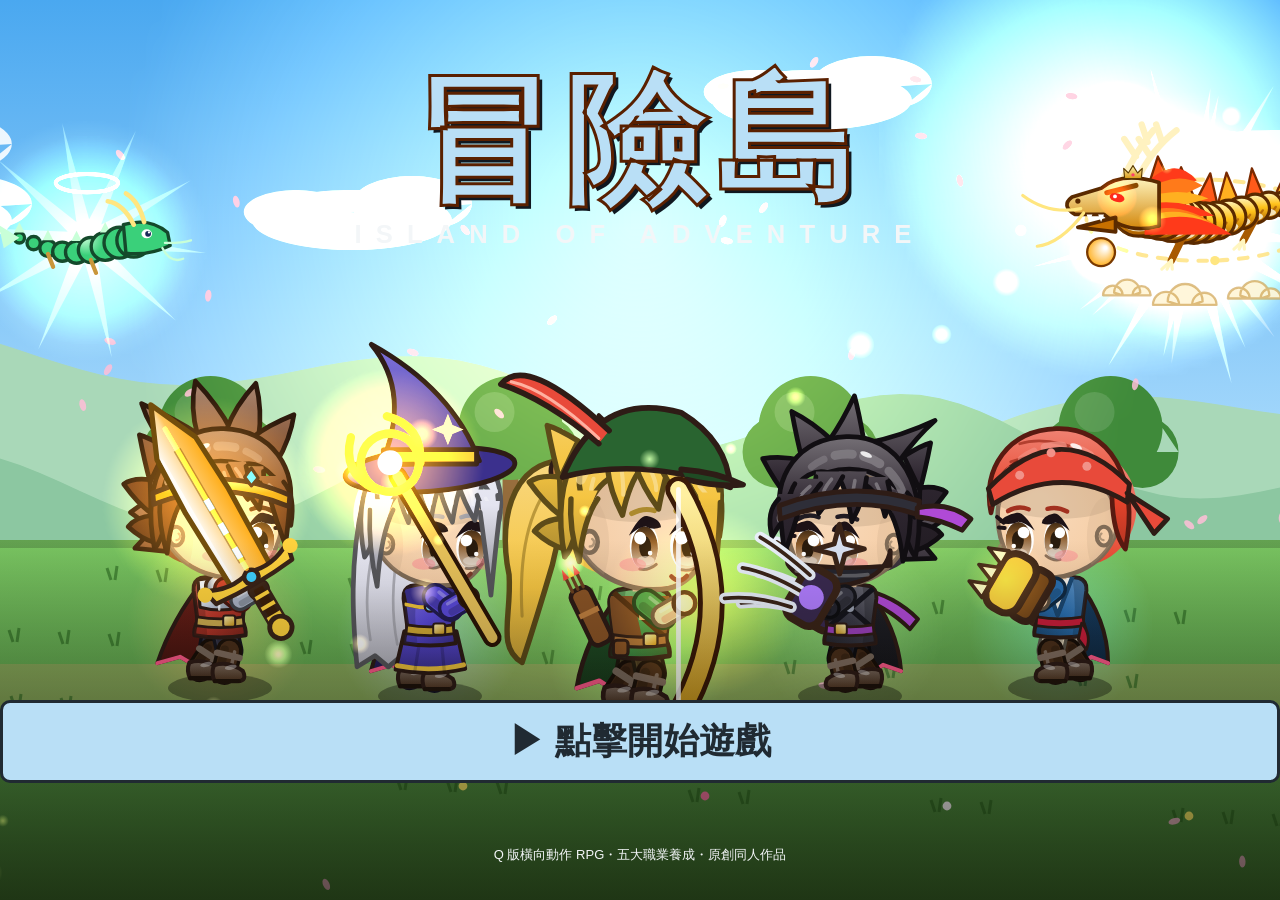
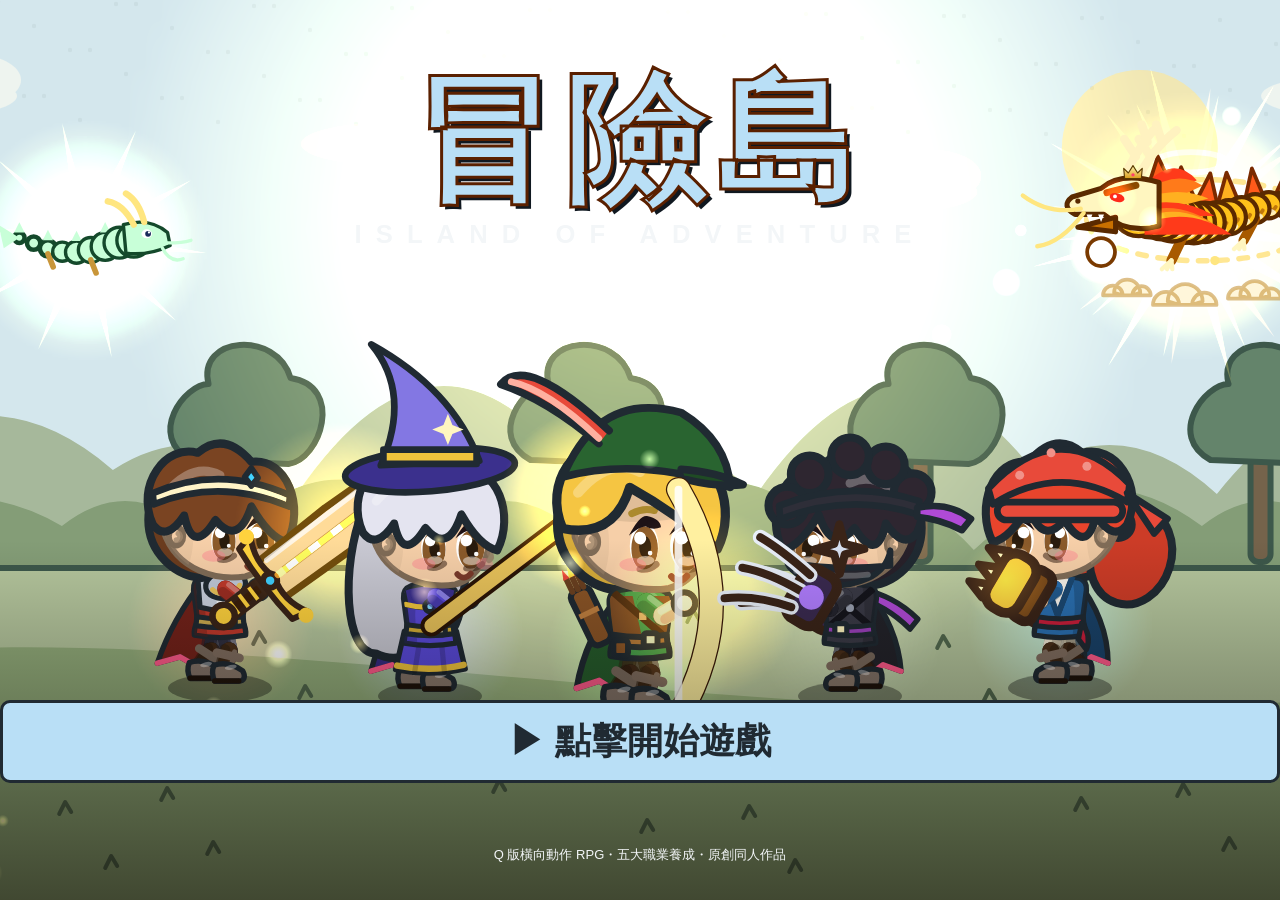
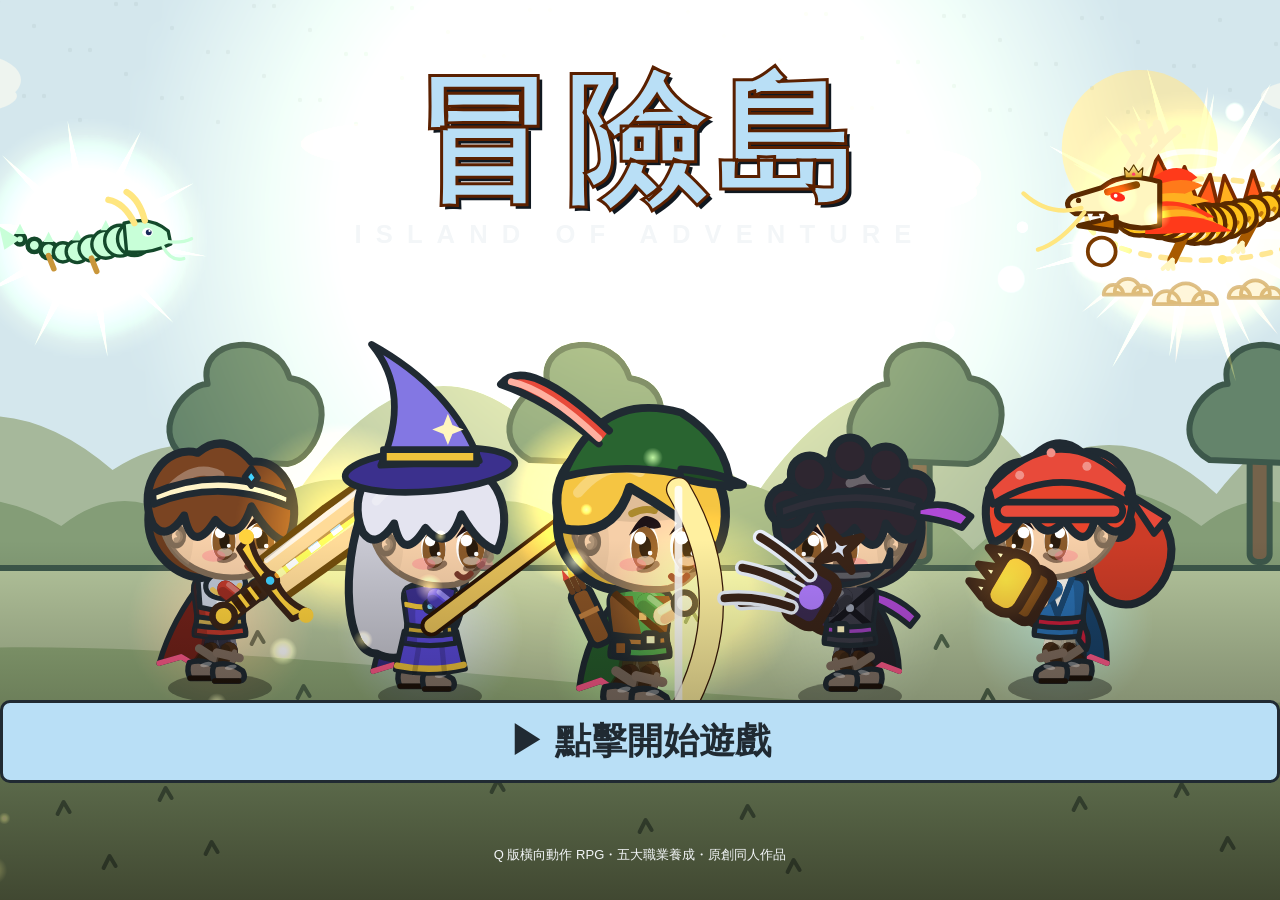
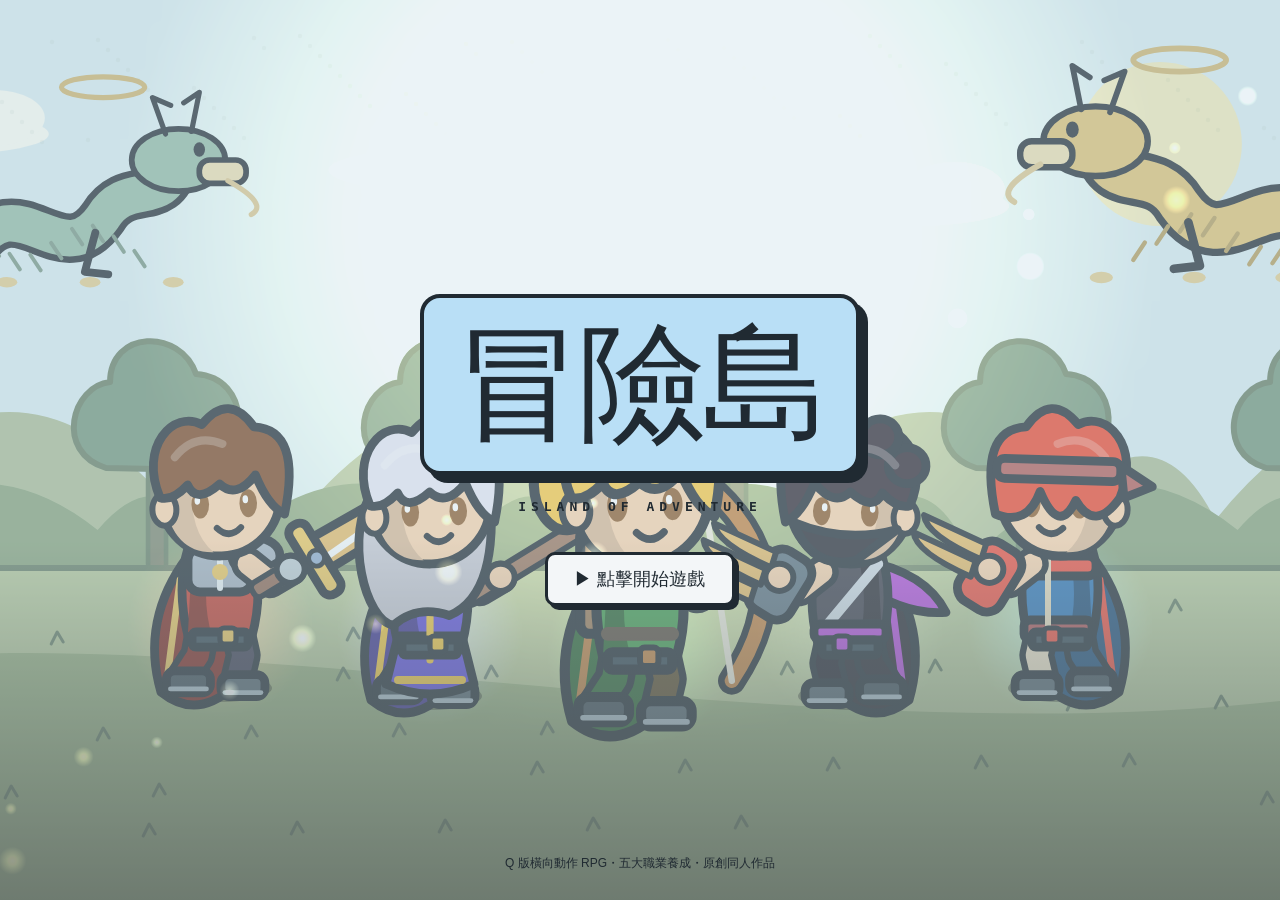
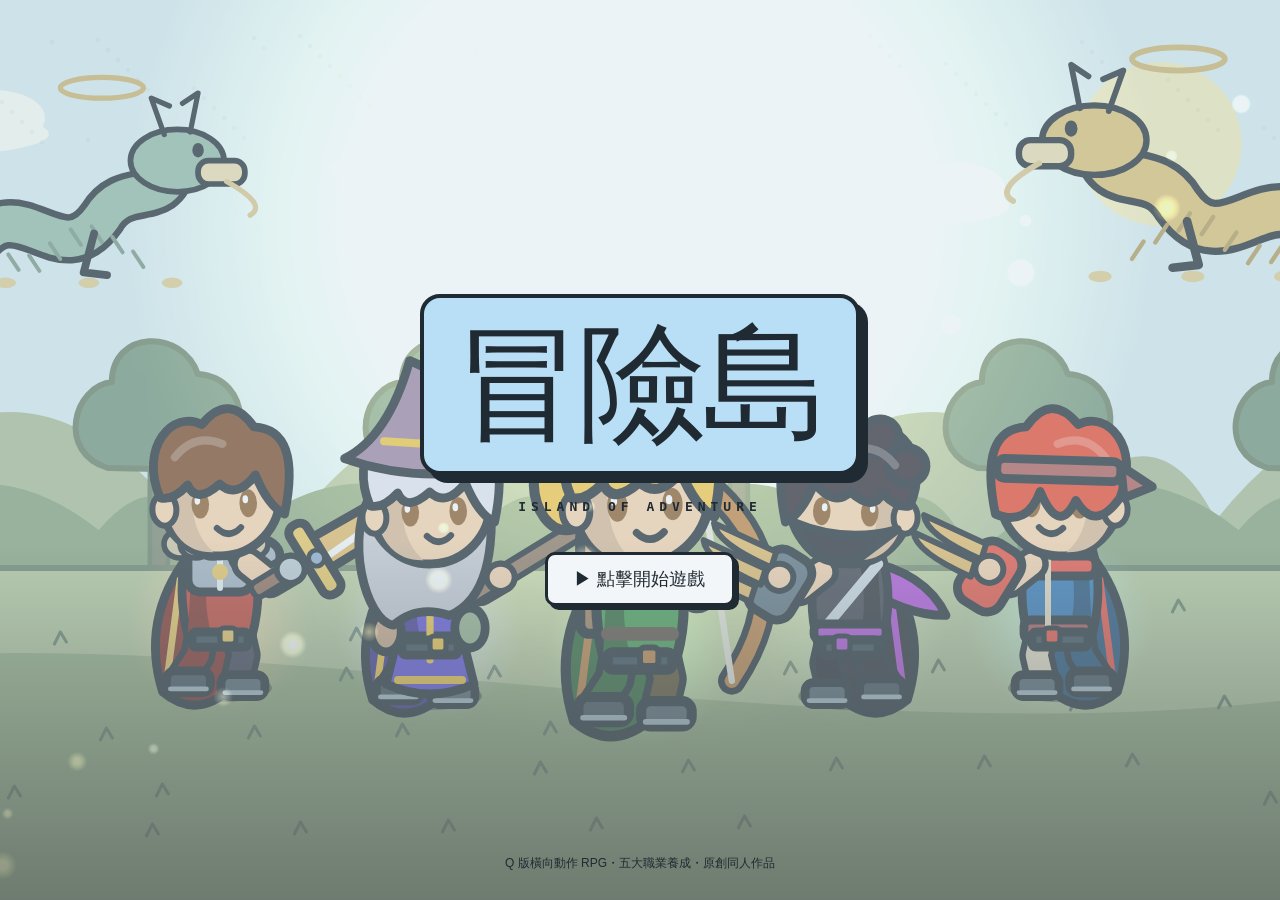
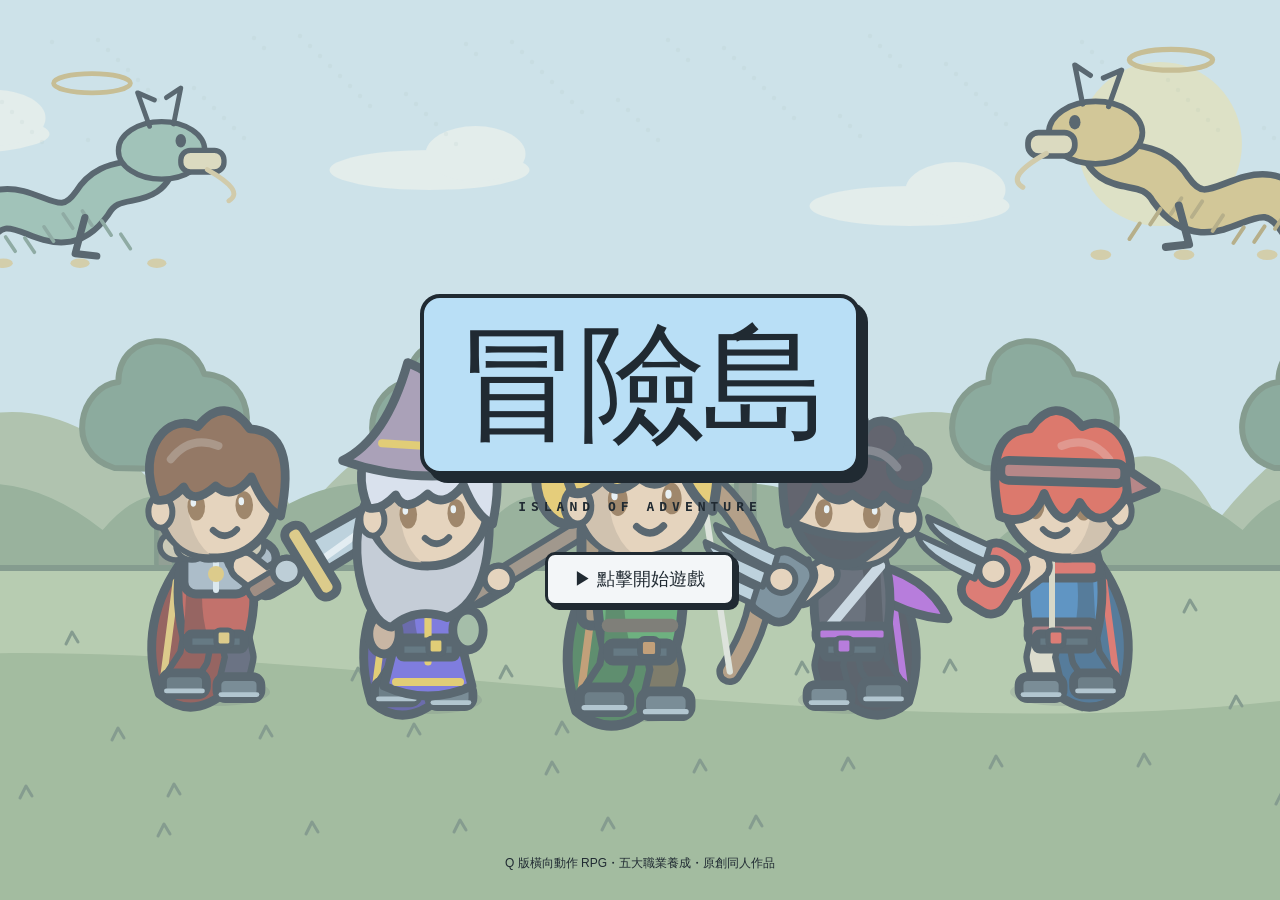
